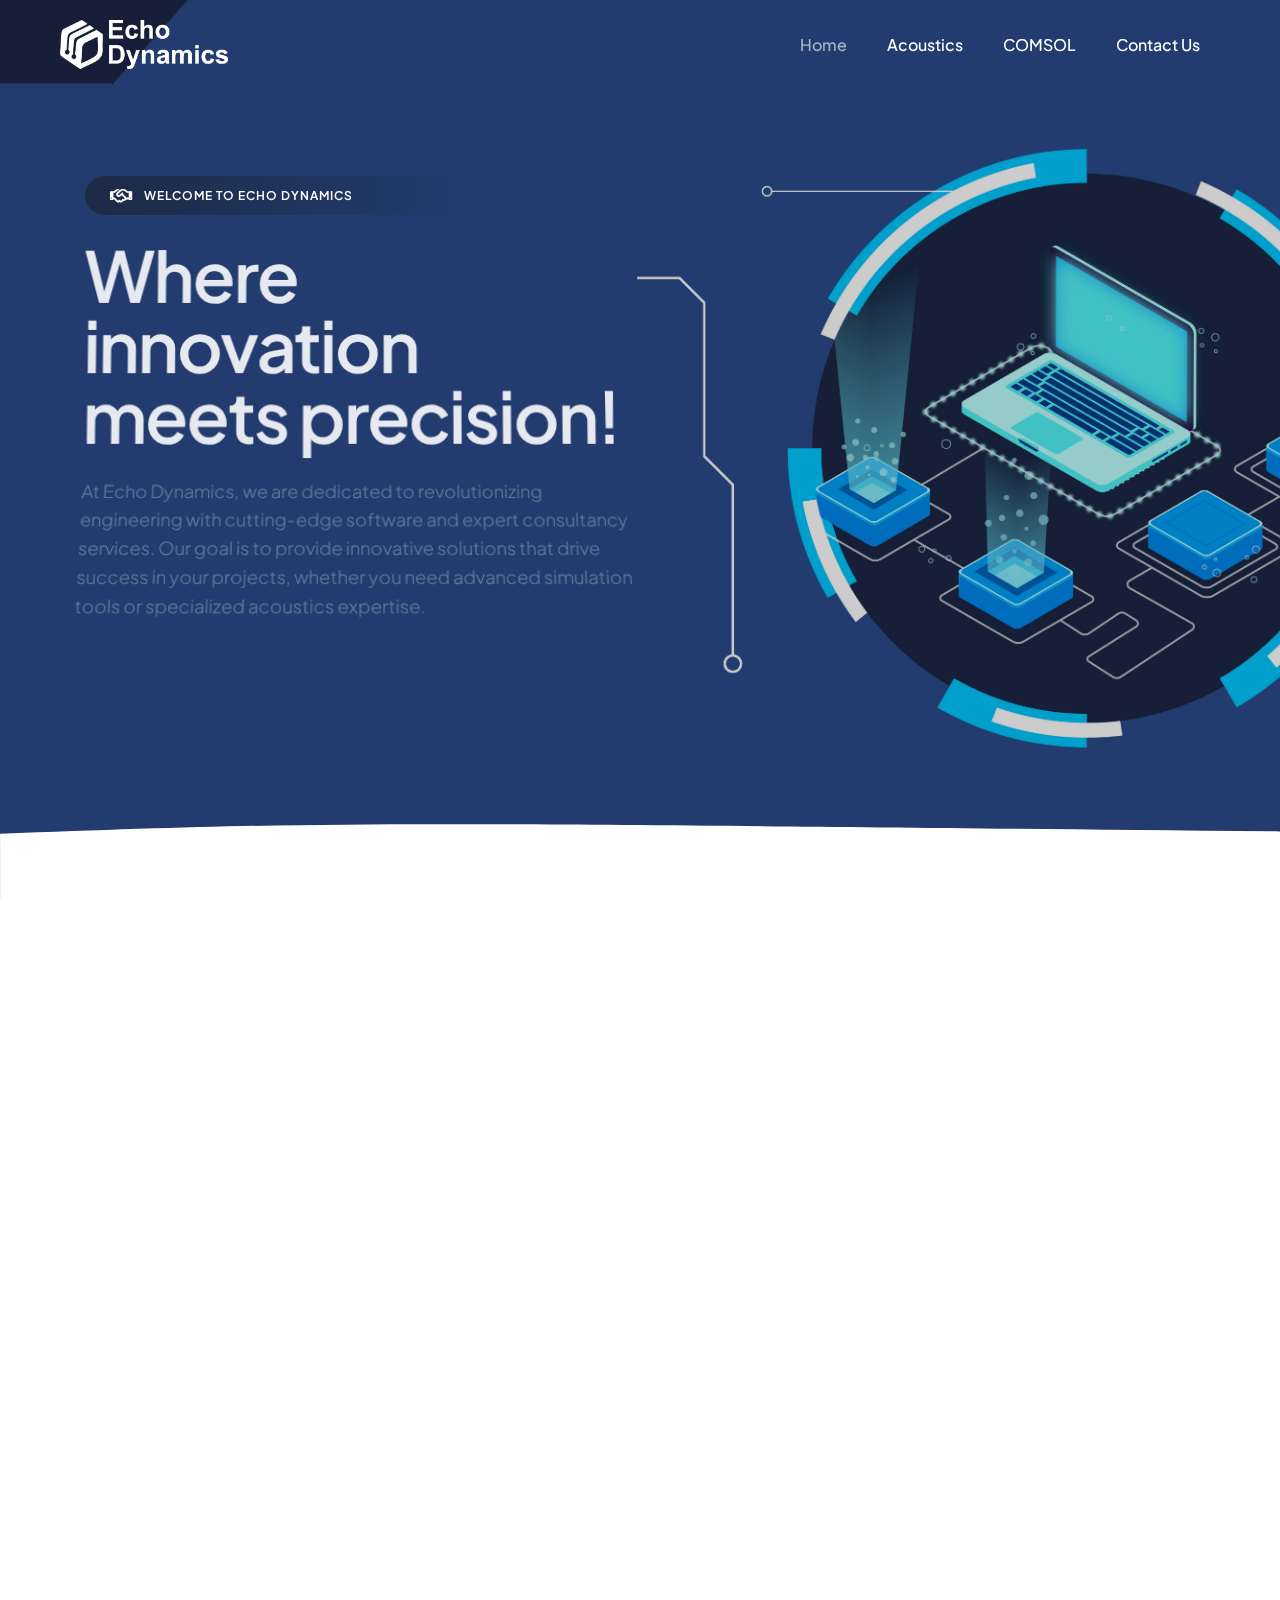
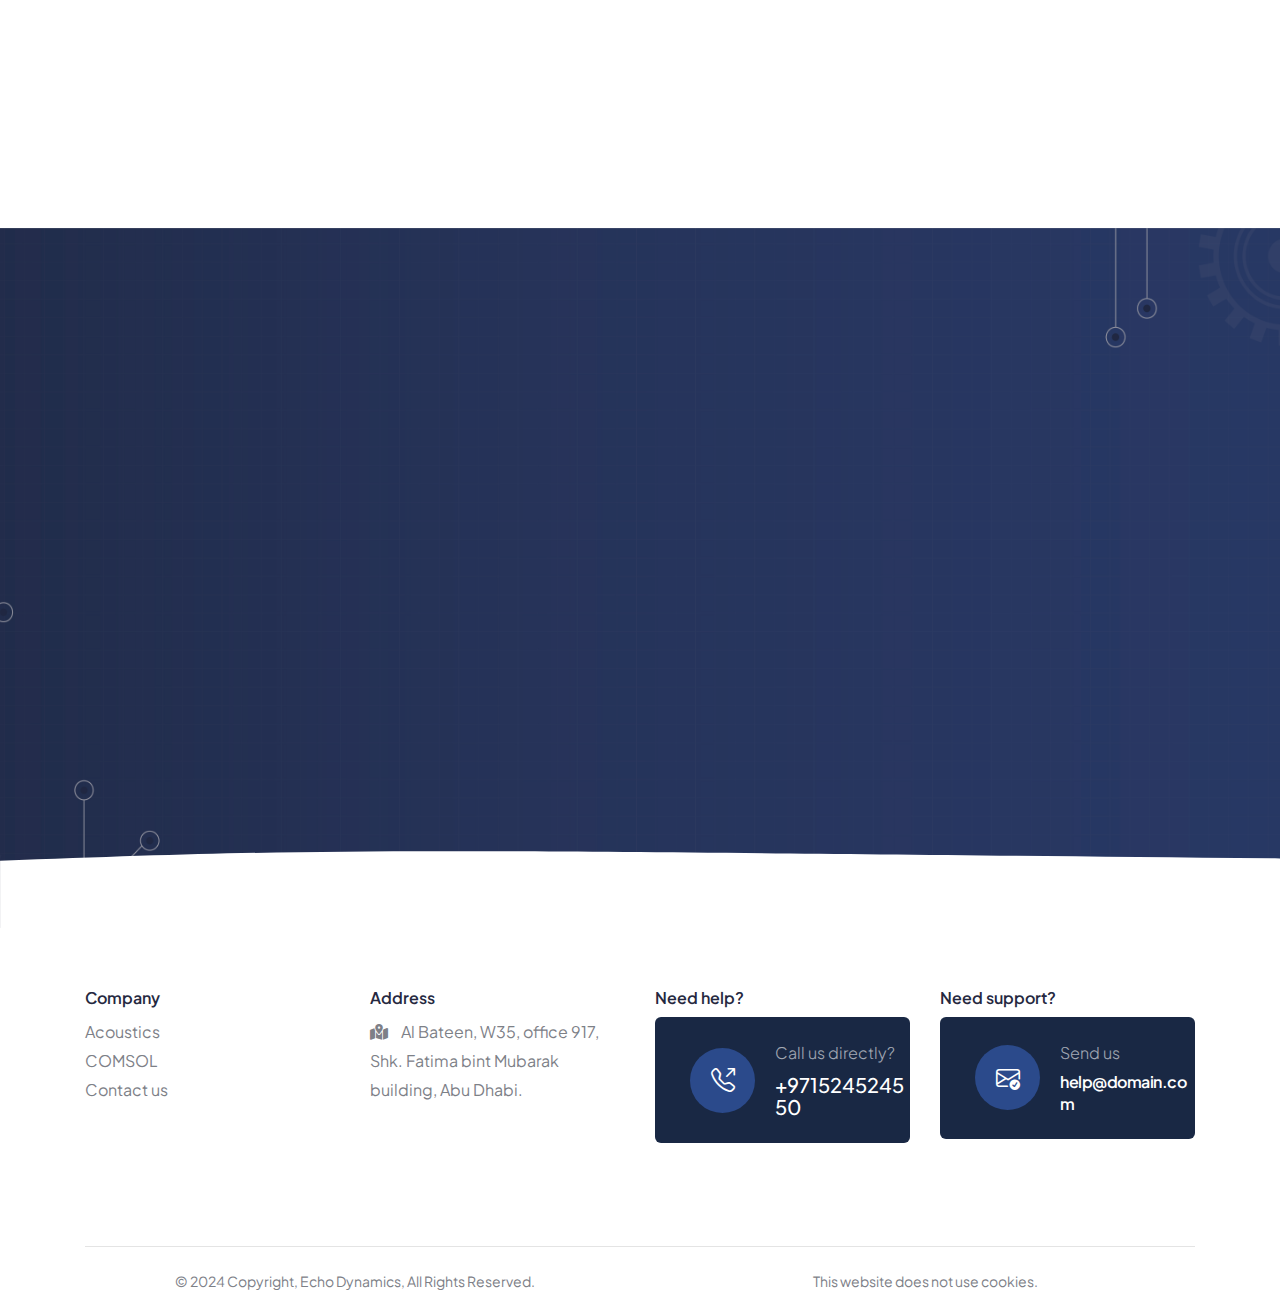
==== index.html @ ce7b69b8 "upda" ====
﻿<!doctype html>
<html class="no-js" lang="en">
    <head>
        <title>Echo Dynamics</title>
        <meta charset="utf-8">
        <meta http-equiv="X-UA-Compatible" content="IE=edge" />
        <meta name="viewport" content="width=device-width,initial-scale=1.0" />
        <meta name="description" content="Echo Dynamics , Sidlab , SoundPlan , engineering , COMSOL ,  ">
        <!-- favicon icon -->
        <link rel="shortcut icon" href="images/logos/EchoDynamicsIco.png">
        <link rel="apple-touch-icon" href="images/apple-touch-icon-57x57.png">
        <link rel="apple-touch-icon" sizes="72x72" href="images/apple-touch-icon-72x72.png">
        <link rel="apple-touch-icon" sizes="114x114" href="images/apple-touch-icon-114x114.png">
        <!-- google fonts preconnect -->
        <link rel="preconnect" href="https://fonts.googleapis.com" crossorigin>
        <link rel="preconnect" href="https://fonts.gstatic.com" crossorigin>
        <!-- style sheets and font icons -->
        <link rel="stylesheet" href="css/vendors.min.css"/>
        <link rel="stylesheet" href="css/icon.min.css"/>
        <link rel="stylesheet" href="css/style.css"/>
        <link rel="stylesheet" href="css/responsive.css"/>
        <link rel="stylesheet" href="demos/it-business/it-business.css" />
        <style>
            .feature-box-content a:hover {
                color: #2946f3 !important;
            }
        </style>
    </head>
    <body data-mobile-nav-style="full-screen-menu" data-mobile-nav-bg-color="#252840">  
        <!-- start header -->
        <header> 
            <!-- start navigation -->
            <nav class="navbar navbar-expand-lg header-transparent bg-transparent header-reverse glass-effect" data-header-hover="light">
                <div class="container-fluid">
                    <div class="col-auto col-xxl-3 col-lg-2 me-lg-0 me-auto">
                        <a class="navbar-brand" href="index.html">
                            <img src="images/logos/EchoDynamicsLight.png" data-at2x="images/logos/EchoDynamicsLight.png" alt="" class="default-logo">
                            <img src="images/logos/EchoDynamicsLogo.png" data-at2x="images/logos/EchoDynamicsLogo.png" alt="" class="alt-logo">
                            <img src="images/logos/EchoDynamicsLogo.png" data-at2x="images/logos/EchoDynamicsLogo.png" alt="" class="mobile-logo"> 
                        </a>
                    </div>
                    <div class="col-auto col-xxl-6 col-lg-8 menu-order position-static">
                        <button class="navbar-toggler float-start" type="button" data-bs-toggle="collapse" data-bs-target="#navbarNav" aria-controls="navbarNav" aria-label="Toggle navigation">
                            <span class="navbar-toggler-line"></span>
                            <span class="navbar-toggler-line"></span>
                            <span class="navbar-toggler-line"></span>
                            <span class="navbar-toggler-line"></span>
                        </button>
                        <div class="collapse navbar-collapse justify-content-end" id="navbarNav"> 
                            <ul class="navbar-nav"> 
                                <li class="nav-item"><a href="index.html" class="nav-link">Home</a></li>
                                <!-- <li class="nav-item"><a href="demo-it-business-about.html" class="nav-link">About</a></li>  -->
                                <li class="nav-item"><a href="acoustics.html" class="nav-link">Acoustics</a></li>
                                <li class="nav-item"><a href="comsol.html" class="nav-link">COMSOL</a></li>
                                <li class="nav-item"><a href="#footer" class="nav-link">Contact Us</a></li>
                            </ul>
                        </div>
                    </div>
                    <!-- <div class="col-auto col-xxl-3 col-lg-2 text-end d-none d-sm-flex">
                        <div class="header-icon">
                            <div class="header-button"><a href="demo-it-business-contact.html" class="btn btn-large btn-transparent-white-light btn-rounded text-transform-none border-1">Start a project<i class="fa-solid fa-arrow-right"></i></a></div>
                        </div>  
                    </div> -->
                </div>
            </nav>
            <!-- end navigation -->
        </header>
        <!-- end header -->  
        <!-- start hero section -->
        <section class="cover-background full-screen ipad-top-space-margin py-0 md-h-750px sm-h-650px" style="background-image:url('images/home/header_banner.jpg');">
            <div class="opacity-very-light bg-black"></div>
            <div class="shape-image-animation bottom-0 p-0 w-100 d-none d-md-block"> 
                <svg xmlns="http://www.w3.org/2000/svg" widht="3000" height="400" viewBox="0 180 2500 200" fill="#ffffff"> 
                <path class="st1" d="M 0 250 C 1200 400 1200 50 3000 250 L 3000 550 L 0 550 L 0 250">
                <animate
                    attributeName="d"
                    dur="5s"
                    values="M 0 250 C 1200 400 1200 50 3000 250 L 3000 550 L 0 550 L 0 250;
                            M 0 250 C 400 50 400 400 3000 250 L 3000 550 L 0 550 L 0 250;
                            M 0 250 C 1200 400 1200 50 3000 250 L 3000 550 L 0 550 L 0 250"
                    repeatCount="indefinite"
                    />
                </path>
                </svg>
            </div> 
            <div class="container h-100"> 
                <div class="row align-items-center h-100">
                    <div class="col-xl-6 col-lg-8 col-md-10 position-relative z-index-1" data-anime='{ "el": "childs", "translateY": [0, 0], "perspective": [1200,1200], "scale": [1.05, 1], "rotateX": [30, 0], "opacity": [0,1], "duration": 800, "delay": 200, "staggervalue": 300, "easing": "easeOutQuad" }'>   
                        <span class="ps-25px pe-25px pt-5px pb-5px mb-25px text-uppercase text-white fs-12 ls-1px fw-600 border-radius-100px bg-gradient-dark-gray-transparent d-flex w-70 sm-w-100 d-flex align-items-center">
                            <i class="fa-regular fa-handshake me-10px  text-white icon-small"></i>
                            Welcome to Echo Dynamics
                        </span>
                        <h1 class="text-white fw-600 ls-minus-2px mb-25px">Where innovation meets precision!</h1> 
                        <div>
                            <p class="fw-300 fs-18 w-100 sm-w-95 text-white opacity-6">
                                At Echo Dynamics, we are dedicated to revolutionizing engineering with cutting-edge software and expert consultancy services. Our goal is to provide innovative solutions that drive success in your projects, whether you need advanced simulation tools or specialized acoustics expertise.
                            </p>
                        </div>
                        <a href="#footer" target="blank" class="btn btn-extra-large btn-switch-text btn-gradient-primary btn-rounded me-10px ls-0px mt-15px">
                            <span>
                                <span class="btn-double-text" data-text="Contact us">Contact Us</span>
                                <span><i class="fa-regular fa-envelope"></i></span>
                            </span>
                        </a>
                    </div>  
                </div> 
            </div>
        </section>
        <!-- end hero section -->
        <!-- start section -->
        <section class="pt-3 sm-pt-50px">
            <div class="container">
                <div class="row row-cols-1 row-cols-lg-2 row-cols-md-2 justify-content-center mb-7" data-anime='{ "el": "childs", "translateY": [30, 0], "opacity": [0,1], "duration": 600, "delay":0, "staggervalue": 300, "easing": "easeOutQuad" }'>
                    <!-- start features box item -->
                    <div class="col icon-with-text-style-01 mb-2 md-mb-30px">
                        <div class="feature-box feature-box-left-icon last-paragraph-no-margin">
                            <div class="feature-box-icon me-20px">
                                <img src="images/icons/idea.gif" alt="" width="80px"/>
                            </div>
                            <div class="feature-box-content d-flex align-items-center">
                                <div>
                                    <span class="d-inline-block fs-18 text-dark-gray fw-700 mb-5px">Innovative Software Solutions</span>
                                    <p class="w-100 xl-w-90 lg-w-100">Utilize advanced tools like COMSOL Multiphysics for superior simulation and analysis.</p>
                                </div>
                            </div>
                        </div>
                    </div>
                    <!-- end features box item -->
                    <!-- start features box item -->
                    <div class="col icon-with-text-style-01 mb-2 md-mb-30px">
                        <div class="feature-box feature-box-left-icon last-paragraph-no-margin">
                            <div class="feature-box-icon me-20px">
                                <img src="images/icons/resource.gif" alt="" width="80px" />
                            </div>
                            <div class="feature-box-content d-flex align-items-center">
                                <div>
                                    <span class="d-inline-block fs-18 text-dark-gray fw-700 mb-5px">Exclusive Distribution</span>
                                    <p class="w-100 xl-w-90 lg-w-100">Access COMSOL Multiphysics through our exclusive distribution rights in the Arab Countries.</p>
                                </div>
                            </div>
                        </div>
                    </div>
                    <!-- end features box item -->
                    <!-- start features box item -->
                    <div class="col icon-with-text-style-01 mb-2 md-mb-30px">
                        <div class="feature-box feature-box-left-icon last-paragraph-no-margin">
                            <div class="feature-box-icon me-20px">
                                <img src="images/icons/management-consulting.gif" alt="" width="80px"/>
                            </div>
                            <div class="feature-box-content d-flex align-items-center">
                                <div>
                                    <span class="d-inline-block fs-18 text-dark-gray fw-700 mb-5px">Expert Consultancy</span>
                                    <p class="w-80 xl-w-90 lg-w-100">Benefit from our deep knowledge and experience in acoustics engineering.</p>
                                </div>
                            </div>
                        </div>
                    </div>
                    <!-- end features box item --> 
                     <!-- start features box item -->
                    <div class="col icon-with-text-style-01 mb-2 md-mb-30px">
                        <div class="feature-box feature-box-left-icon last-paragraph-no-margin">
                            <div class="feature-box-icon me-20px">
                                <img src="images/icons/review.gif" alt="" width="80px"/>
                            </div>
                            <div class="feature-box-content d-flex align-items-center">
                                <div>
                                    <span class="d-inline-block fs-18 text-dark-gray fw-700 mb-5px">Proven Experience</span>
                                    <p class="w-80 xl-w-90 lg-w-100">Trust in our strong track record and successful project portfolio.</p>
                                </div>
                            </div>
                        </div>
                    </div>
                    <!-- end features box item --> 
                </div>
                <section class="pt-0 sm-pt-50px">
                    <div class="container">
                        <div class="row align-items-center justify-content-center" data-anime='{ " perspective": 1200 }'>
                            <div class="col-lg-6 md-mb-50px" data-anime='{ "translateY": [0, 0], "zoom": [1.1, 1], "rotateX": [50, 0], "opacity": [0,1], "duration": 800, "delay": 200, "staggervalue": 300, "easing": "easeOutQuad" }'>
                                <figure class="position-relative m-0" data-anime='{ "translateY": [0, 0], "perspective": [1200,1200], "scale": [1.1, 1], "rotateX": [50, 0], "opacity": [0,0.7], "duration": 800, "delay": 200, "staggervalue": 300, "easing": "easeOutQuad" }' data-shadow-animation="true" data-bottom-top="transform: translateY(50px)" data-top-bottom="transform: translateY(-50px)">
                                    <img src="images/logos/comsol_logo.png" alt="" class="w-100 border-radius-5px" data-anime='{ "translateY": [0, 0], "opacity": [0,1], "duration": 800, "delay": 0, "staggervalue": 150, "easing": "easeOutQuad" }'>
                                </figure>
                            </div>
                            <div class="col-xl-5 offset-xl-1 col-lg-6 text-center text-md-start" data-anime='{ "el": "childs", "translateY": [30, 0], "opacity": [0,1], "duration": 600, "delay": 0, "staggervalue": 300, "easing": "easeOutQuad" }'>
                                    <span class="ps-25px pe-25px mb-20px text-uppercase text-primary-color fs-12 lh-40 fw-700 border-radius-100px bg-gradient-very-light-gray-transparent d-inline-flex"><i class="bi bi-award fs-16 me-5px"></i>Creative approach</span>
                                    <h3 class="text-dark-gray fs-50 fw-700 ls-minus-2px">Our Software Solutions</h3>
                                    <p class="mb-10px sm-mb-25px">We proudly represent COMSOL Multiphysics as the sole distributor for the Arab Countries. COMSOL Multiphysics is a leading simulation software that provides a powerful platform for modeling and analyzing complex systems across multiple physics domains. This versatile tool enables you to tackle intricate engineering challenges with precision and accuracy</p>
                            </div>
                        </div>
                    </div>
                </section>
            </div>
        </section>
        <!-- end section --> 
        <!-- start section -->
        <section class="cover-background one-third-screen sm-h-100 pb-0 position-relative" style="background-image:url('images/home/footer_banner.jpg');">
            <div class="opacity-extra-medium bg-dark-gray"></div> 
            <div class="container h-100"> 
                <div class="row align-items-center justify-content-center h-100">
                    <div class="col-xl-8 col-lg-10 mb-9 md-mb-15 position-relative z-index-1 text-center d-flex flex-wrap align-items-center justify-content-center" data-anime='{ "el": "childs", "translateY": [50, 0], "opacity": [0,1], "duration": 600, "delay": 0, "staggervalue": 300, "easing": "easeOutQuad" }'>   
                        <span class="ps-25px pe-25px pt-5px pb-5px mb-25px text-uppercase text-white fs-12 ls-1px fw-600 border-radius-100px bg-gradient-dark-gray-transparent d-inline-flex align-items-center text-start sm-lh-20"><i class="bi bi-megaphone text-white d-inline-block align-middle icon-small me-10px"></i> Let's make something great work together.</span>
                        <h1 class="text-white fw-600 ls-minus-2px mb-50px">Expert Acoustics Engineering Consultancy</h1> 
                        <!-- <a href="#" > -->
                            <!-- <span class="btn btn-extra-large btn-switch-text btn-gradient-purple-pink btn-rounded me-10px pt-2"> -->
                                <p class="fw-300 fs-18 w-100 sm-w-95 text-white opacity-6">Beyond software, Echo Dynamics excels in providing top-tier acoustics engineering consultancy services. With a wealth of experience and a proven track record, our team of experts is dedicated to delivering innovative and practical solutions for all your acoustic needs. From noise control and environmental acoustics to specialized sound analysis, we leverage our extensive expertise to support your projects from concept to completion</p>
                            <!-- </span> -->
                        <!-- </a>  -->
                    </div>  
                </div> 
            </div>
            <div class="shape-image-animation p-0 w-100 bottom-minus-40px xl-bottom-0px d-none d-md-block"> 
                <svg xmlns="http://www.w3.org/2000/svg" widht="3000" height="400" viewBox="0 180 2500 200" fill="#ffffff"> 
                <path class="st1" d="M 0 250 C 1200 400 1200 50 3000 250 L 3000 550 L 0 550 L 0 250">
                <animate
                    attributeName="d"
                    dur="5s"
                    values="M 0 250 C 1200 400 1200 50 3000 250 L 3000 550 L 0 550 L 0 250;
                            M 0 250 C 400 50 400 400 3000 250 L 3000 550 L 0 550 L 0 250;
                            M 0 250 C 1200 400 1200 50 3000 250 L 3000 550 L 0 550 L 0 250"
                    repeatCount="indefinite"
                    />
                </path>
                </svg>
            </div>
        </section>
        <!-- end section -->
        <!-- start cookies popup -->
        <!-- <div id="cookies-popup" class="mfp-hide subscribe-popup">
            <div class="container">
                <div class="row justify-content-center">
                    <div class="col-xxl-6 col-xl-5 col-lg-6 col-md-8 p-60px pt-40px pb-40px xs-p-30px xs-pt-30px xs-pb-30px position-relative box-shadow-quadruple-large bg-white border-radius-10px">
                        <div class="row">
                            <div class="col-12 newsletter-popup position-relative">
                                <h6 class="d-inline-block fw-500 text-dark-gray ls-minus-1px mb-20px">This website uses cookies to ensure you get the best experience on our website. </h6>
                                
                                <button  id="acceptCookies" class="btn btn-extra-large btn-gradient-primary btn-rounded btn-box-shadow d-block mt-20px  mx-auto">Accept All </button>
                                <button title="Close (Esc)" type="button" id="closeCookies-popup" class="mfp-close mfp-close-btn text-dark-gray mx-auto mt-10px">Reject All</button>
                            </div>
                        </div>
                    </div>
                </div>
            </div>
        </div> -->
        <!-- end cookies popup -->
        <!-- start footer -->
        <footer class="p-0 footer-light position-relative" id="footer"> 
            <div class="container position-relative"> 
                <div class="row justify-content-center pt-5 sm-pt-40px">
                    <!-- start footer column -->
                    <!-- <div class="col-6 col-xl-3 col-lg-12 col-sm-6 last-paragraph-no-margin text-xl-start text-lg-center order-sm-1 lg-mb-50px sm-mb-30px">
                        <a href="index.html" class="footer-logo mb-15px d-inline-block"> 
                            <img src="images/demo-it-business-logo-black.png" data-at2x="images/demo-it-business-logo-black@2x.png" alt="">
                        </a>
                        <p class="lh-28 w-90 xl-w-100 mx-lg-auto mx-xl-0">Gearing your company through an innovative strategy.</p>
                        <div class="elements-social social-icon-style-02 mt-15px">
                            <ul class="medium-icon dark">
                                <li class="my-0"><a class="facebook" href="https://www.facebook.com/" target="_blank"><i class="fa-brands fa-facebook-f"></i></a></li>
                                <li class="my-0"><a class="twitter" href="http://www.twitter.com" target="_blank"><i class="fa-brands fa-twitter"></i></a></li> 
                                <li class="my-0"><a class="instagram" href="http://www.instagram.com" target="_blank"><i class="fa-brands fa-instagram"></i></a></li> 
                            </ul>
                        </div>
                    </div> -->
                    <!-- end footer column -->
                    <!-- start footer column -->
                    <div class="col-12 col-xl-3 col-lg-3 col-md-6 col-sm-12 md-mb-30px order-sm-3 order-lg-2">
                        <span class="fw-600 d-block text-dark-gray mb-5px">Company</span>
                        <ul>
                            <!-- <li><a href="demo-it-business-about.html">About</a></li> -->
                            <li><a href="demo-it-business-case-studies.html">Acoustics</a></li>
                            <li><a href="demo-it-business-case-studies.html">COMSOL</a></li>
                            <li><a href="#footer">Contact us</a></li>
                        </ul>
                    </div>
                    <!-- end footer column -->
                    <!-- start footer column -->
                    <div class="col-12 col-xl-3 col-lg-3 col-md-6 col-sm-12 md-mb-30px order-sm-4 order-lg-3">
                        <span class="fw-600 d-block text-dark-gray mb-5px">Address</span>
                        <ul>
                            <li>
                                <i class="fa-solid fa-map-location-dot"></i>
                                <span class="pl-1" style="padding-left: 10px;">
                                    Al Bateen, W35, office 917, Shk. Fatima bint Mubarak building, Abu Dhabi.
                                </span>
                            </li>
                            
                        </ul>
                    </div>
                    <!-- end footer column -->
                    <!-- start footer column -->
                    <div class="col-12 col-xl-3 col-lg-3 col-md-6 col-sm-12 md-mb-30px order-sm-5 order-lg-4">
                        <span class="fw-600 d-block text-dark-gray mb-5px">Need help?</span>
                        <div class="bg-secondary-color border-radius-6px ps-35px pb-25px pt-25px mb-25px">
                            <div class="feature-box feature-box-left-icon-middle">
                                <div class="feature-box-icon feature-box-icon-rounded w-65px h-65px lg-w-50px lg-h-50px me-20px lg-me-15px rounded-circle bg-primary-color rounded-box">
                                    <i class="bi bi-telephone-outbound icon-extra-medium text-white"></i>
                                </div>
                                <div class="feature-box-content last-paragraph-no-margin">
                                    <span class="lh-22 mb-10px d-block text-white opacity-6 fw-300">Call us directly?</span>
                                    <span class="text-white fs-20 fw-500 lh-22 d-block"><a href="tel:+971524524550">+971524524550</a></span>
                                </div>
                            </div>
                        </div>
                    </div>
                    <!-- end footer column -->
                    <div class="col-12 col-xl-3 col-lg-3 col-md-6 col-sm-12 md-mb-30px order-sm-5 order-lg-4">
                        <span class="fw-600 d-block text-dark-gray mb-5px">Need support?</span>
                        <div class="bg-secondary-color border-radius-6px ps-35px pb-25px pt-25px mb-25px">
                            <div class="feature-box feature-box-left-icon-middle">
                                <div class="feature-box-icon feature-box-icon-rounded w-65px h-65px lg-w-50px lg-h-50px me-20px lg-me-15px rounded-circle bg-primary-color rounded-box">
                                    <i class="bi bi-envelope-check icon-extra-medium text-white"></i>
                                </div>
                                <div class="feature-box-content last-paragraph-no-margin">
                                    <span class="lh-22 mb-5px d-block text-white opacity-6 fw-300">Send us</span>
                                    <span class="text-white fs-20 fw-500 lh-22 d-block">
                                        <a href="mailto:help@domain.com" class="text-white h6 fw-600">help@domain.com</a>
                                    </span>
                                </div>
                            </div>
                        </div>
                    </div>
                </div>
                <div class="row justify-content-center align-items-center pt-7">
                    <!-- start divider -->
                    <div class="col-12">
                        <div class="divider-style-03 divider-style-03-01 border-color-extra-medium-gray"></div>
                    </div>
                    <!-- end divider -->
                    <!-- start copyright -->
                    <div class="col-md-6 pt-20px pb-20px md-pt-0 order-2 order-lg-1 text-center text-lg-start last-paragraph-no-margin fs-14">
                        <p class="text-center">
                            &copy; 2024 Copyright, Echo Dynamics, All Rights Reserved.
                        </p>
                    </div>
                    <div class="col-md-6 pt-20px pb-20px md-pt-0 order-2 order-lg-1 text-center text-lg-start last-paragraph-no-margin fs-14">
                        <p class="text-center">
                            This website does not use cookies.
                        </p>
                    </div>
                    <!-- end copyright -->
                </div>
            </div> 
        </footer>
        <!-- end footer -->
        <!-- start scroll progress -->
        <!-- <div class="scroll-progress d-none d-xxl-block">
            <a href="#" class="scroll-top" aria-label="scroll">
                <span class="scroll-text">Scroll</span><span class="scroll-line"><span class="scroll-point"></span></span>
            </a>
        </div> -->
        <!-- end scroll progress -->
        <!-- javascript libraries -->
        <script type="text/javascript" src="js/jquery.js"></script>
        <script type="text/javascript" src="js/vendors.min.js"></script>
        <script type="text/javascript" src="js/main.js"></script>
        <!-- <script>
            document.addEventListener("DOMContentLoaded", function() {

                    // Show cookie consent if not already accepted
                    if (!getCookie("acceptCookies")) {
                        document.getElementById("cookies-popup").style.display = "block";
                        $.magnificPopup.open({
                            showCloseBtn: false,
                            items: {
                                src: '#cookies-popup'
                            },
                            type: 'inline',
                            mainClass: 'my-mfp-zoom-in',
                        });
                    }

                    // When user clicks on "Got it!" button
                    document.getElementById("acceptCookies").onclick = function() {
                        setCookie("acceptCookies", true, 365);
                        $.magnificPopup.close(); 
                    };

                    // When user clicks on the close button
                    document.getElementById("closeCookies-popup").onclick = function() {
                        $.magnificPopup.close(); 
                    };

                    // Function to set a cookie
                    function setCookie(name, value, days) {
                        var expires = "";
                        if (days) {
                            var date = new Date();
                            date.setTime(date.getTime() + (days * 24 * 60 * 60 * 1000));
                            expires = "; expire_date=" + date.toUTCString();
                        }
                        document.cookie = name + "=" + (value || "") + expires;
                    }

                    // Function to get a cookie
                    function getCookie(name) {
                        var nameEQ = name + "=";
                        var ca = document.cookie.split(';');
                        for (var i = 0; i < ca.length; i++) {
                            var c = ca[i];
                            while (c.charAt(0) == ' ') c = c.substring(1, c.length);
                            if (c.indexOf(nameEQ) == 0) return c.substring(nameEQ.length, c.length);
                        }
                        return null;
                    }
            });
        </script> -->
    </body>
</html>
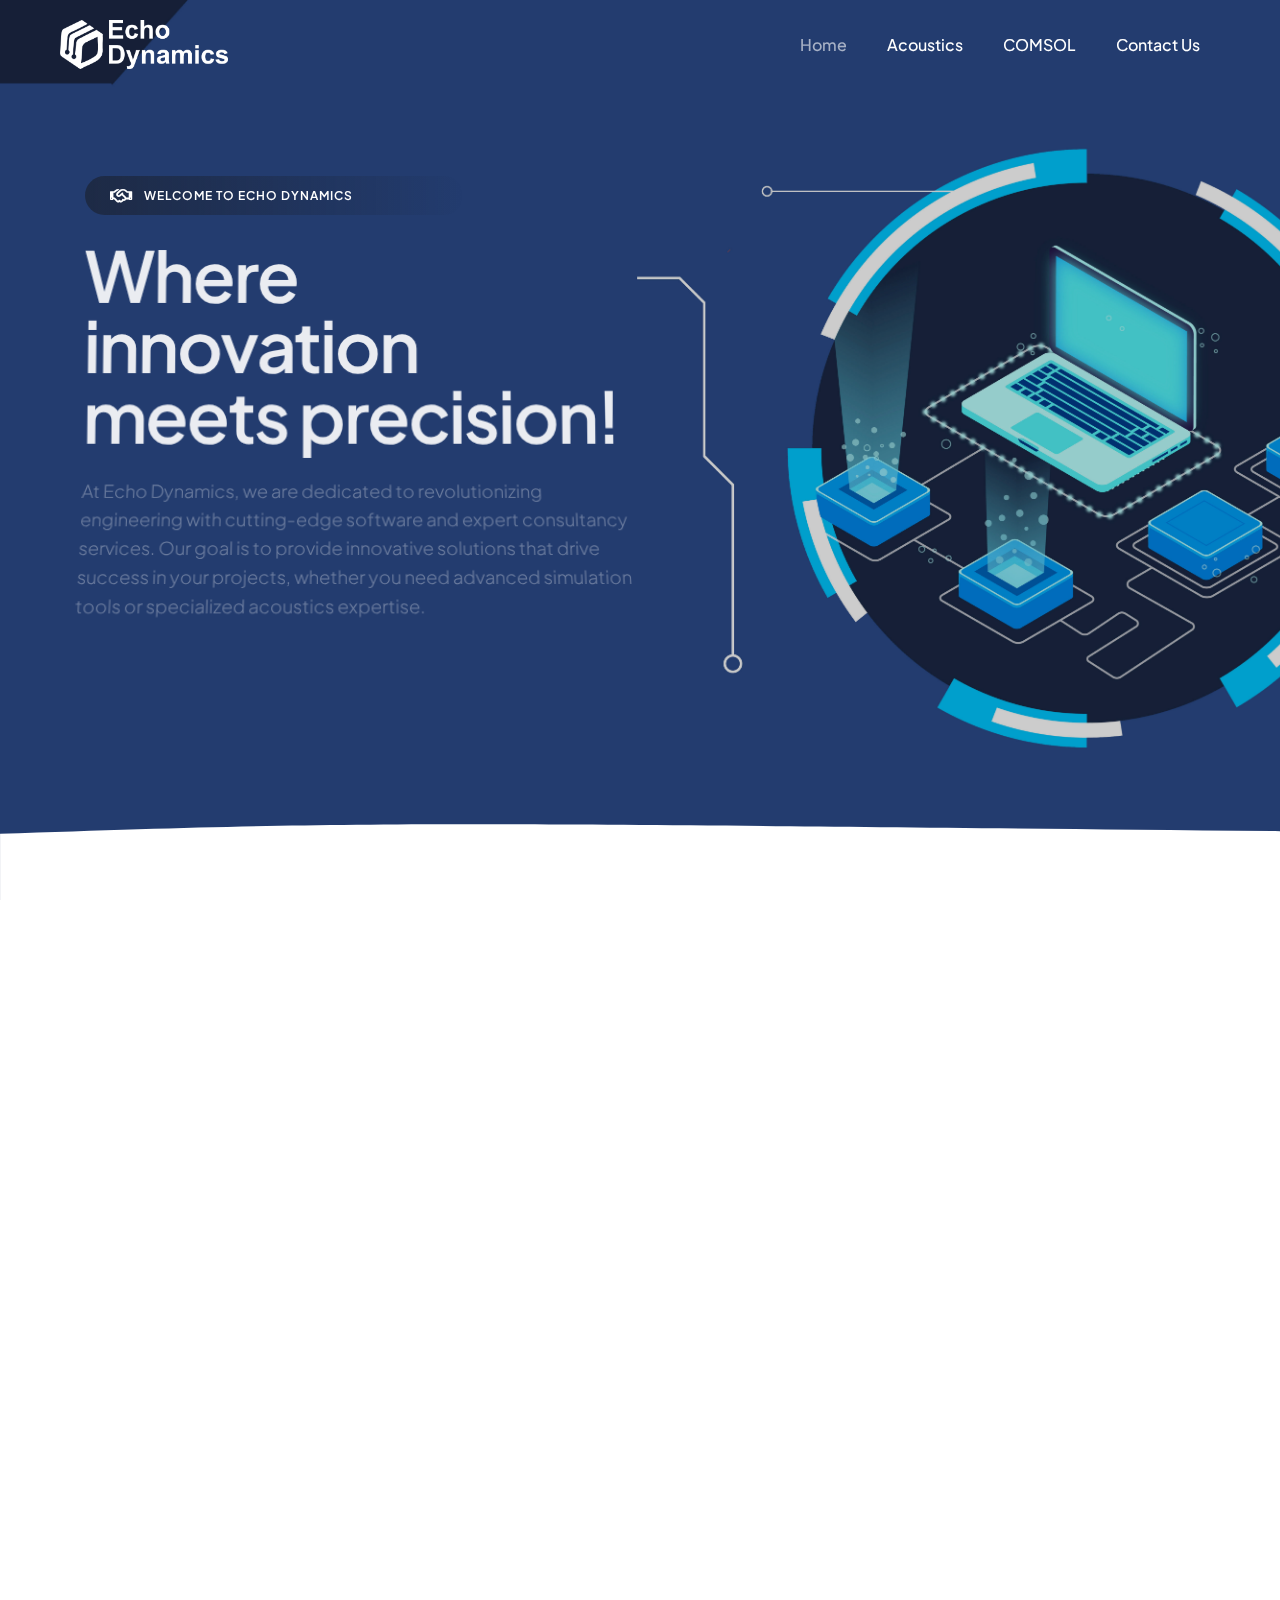
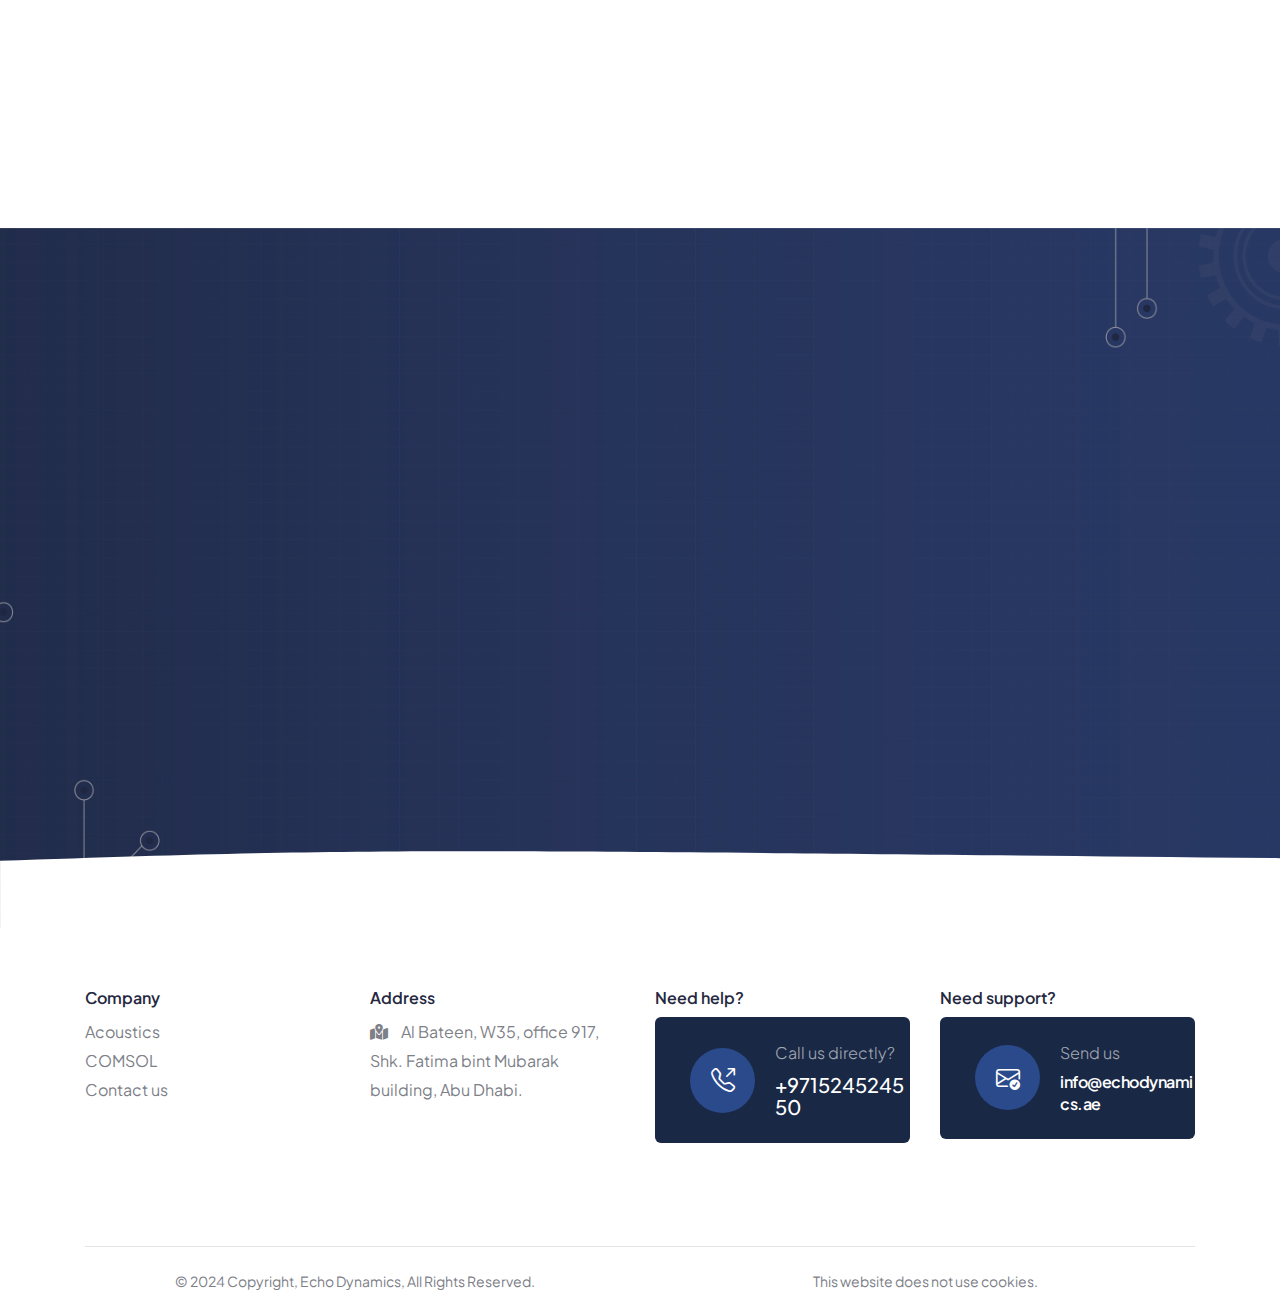
==== commit 613f4a04: "update" ====
--- a/index.html
+++ b/index.html
@@ -311,7 +311,7 @@
                                 <div class="feature-box-content last-paragraph-no-margin">
                                     <span class="lh-22 mb-5px d-block text-white opacity-6 fw-300">Send us</span>
                                     <span class="text-white fs-20 fw-500 lh-22 d-block">
-                                        <a href="mailto:help@domain.com" class="text-white h6 fw-600">help@domain.com</a>
+                                        <a href="mailto:info@echodynamics.ae" class="text-white h6 fw-600">info@echodynamics.ae</a>
                                     </span>
                                 </div>
                             </div>
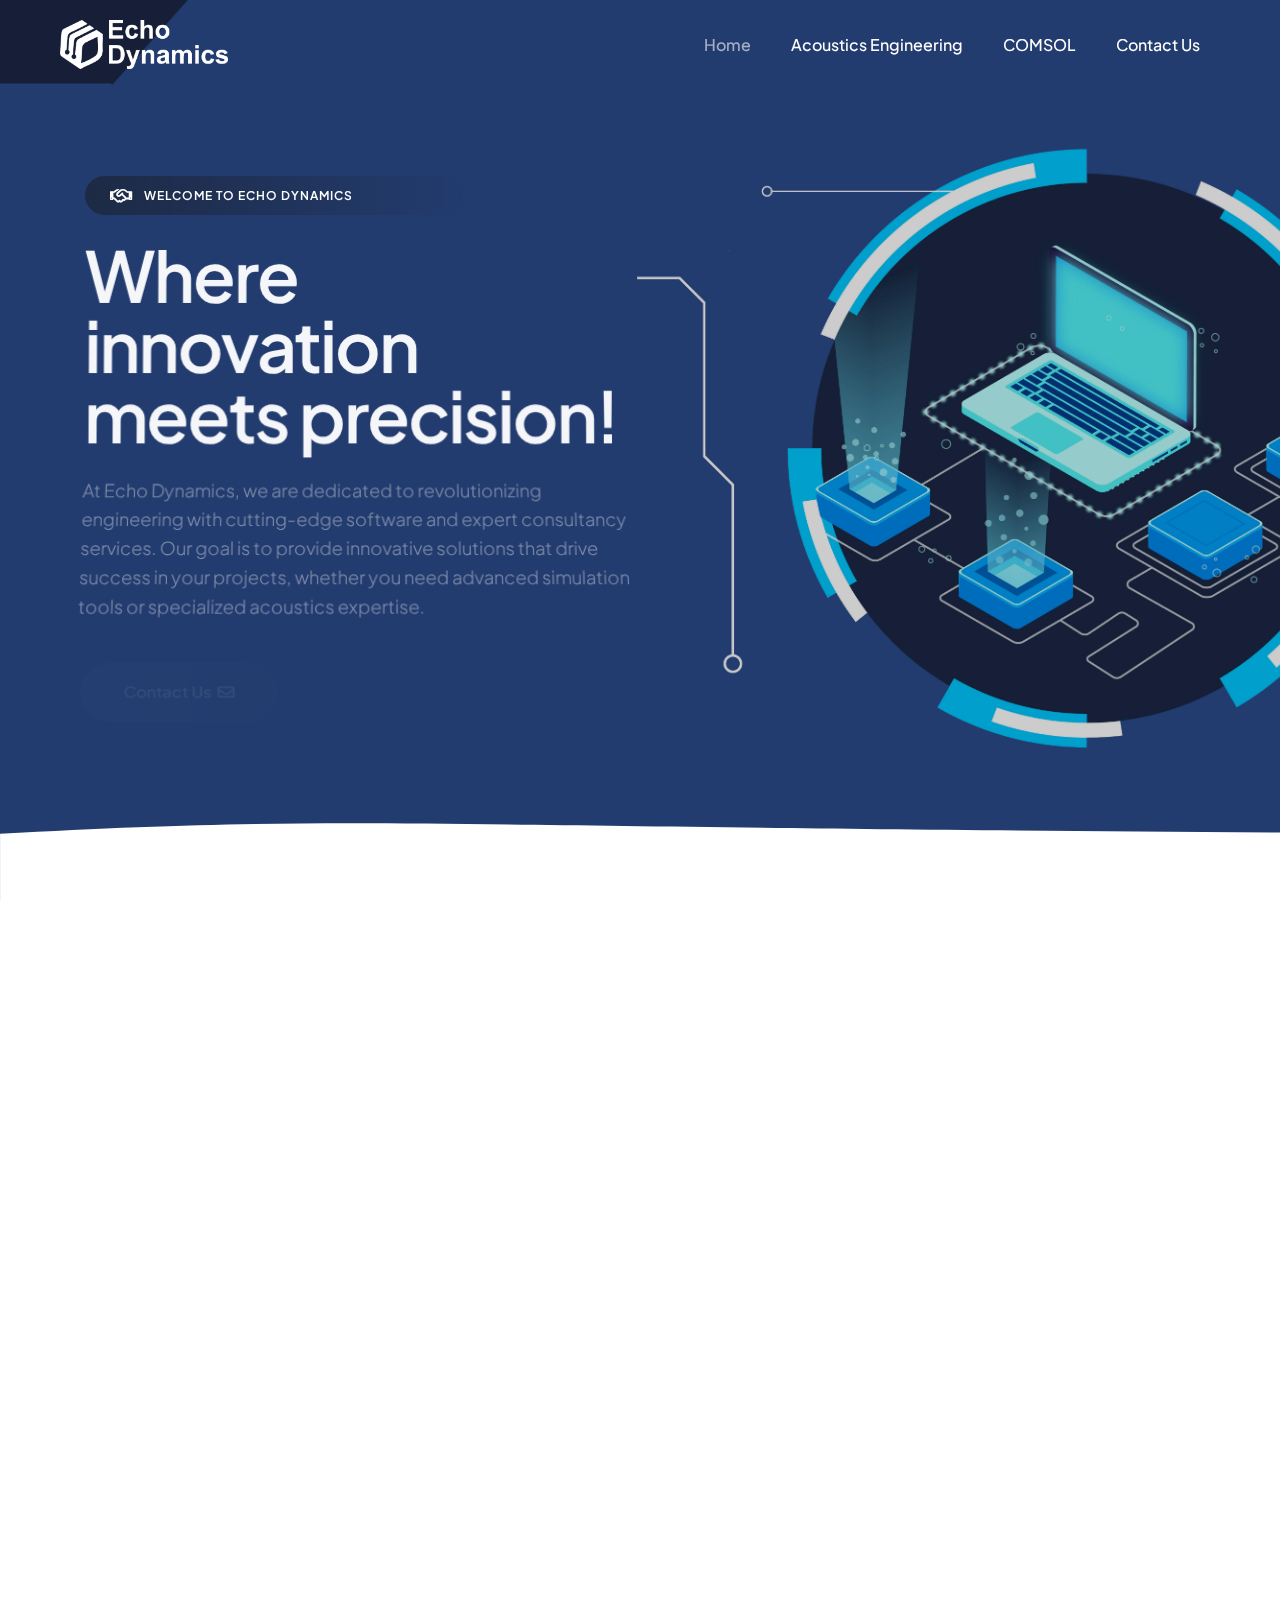
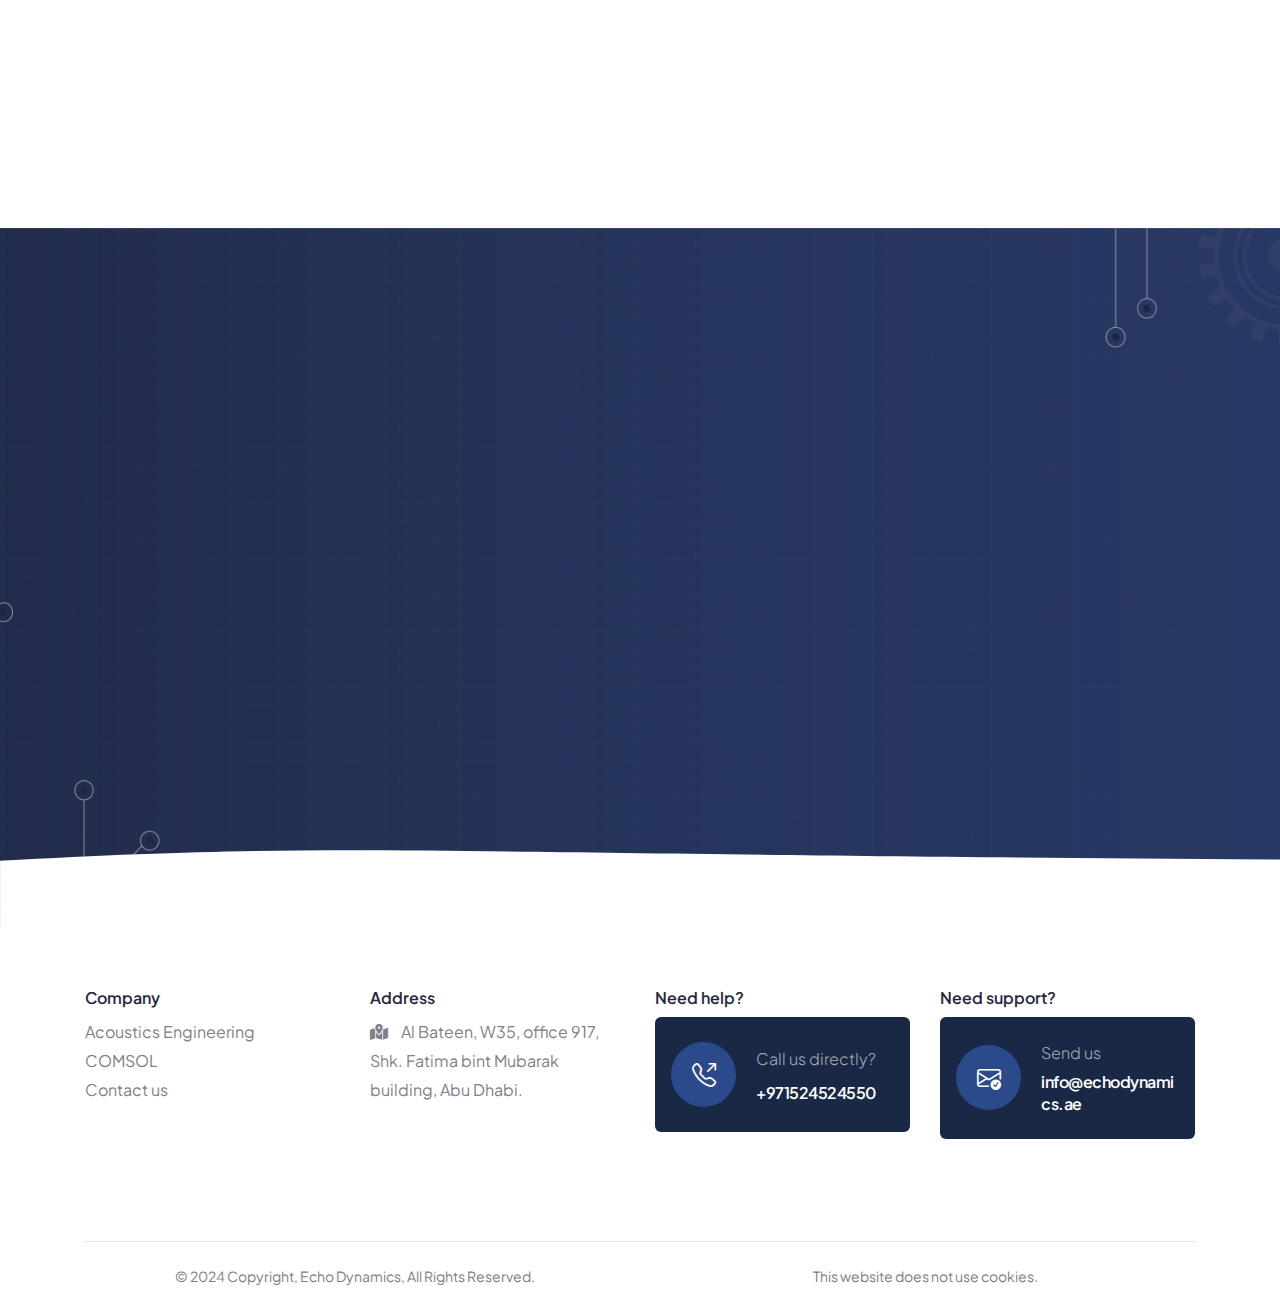
==== commit f431144e: "update" ====
--- a/index.html
+++ b/index.html
@@ -50,7 +50,7 @@
                             <ul class="navbar-nav"> 
                                 <li class="nav-item"><a href="index.html" class="nav-link">Home</a></li>
                                 <!-- <li class="nav-item"><a href="demo-it-business-about.html" class="nav-link">About</a></li>  -->
-                                <li class="nav-item"><a href="acoustics.html" class="nav-link">Acoustics</a></li>
+                                <li class="nav-item"><a href="acoustics.html" class="nav-link">Acoustics Engineering</a></li>
                                 <li class="nav-item"><a href="comsol.html" class="nav-link">COMSOL</a></li>
                                 <li class="nav-item"><a href="#footer" class="nav-link">Contact Us</a></li>
                             </ul>
@@ -150,7 +150,7 @@
                             <div class="feature-box-content d-flex align-items-center">
                                 <div>
                                     <span class="d-inline-block fs-18 text-dark-gray fw-700 mb-5px">Expert Consultancy</span>
-                                    <p class="w-80 xl-w-90 lg-w-100">Benefit from our deep knowledge and experience in acoustics engineering.</p>
+                                    <p class="w-80 xl-w-90 lg-w-100">Benefit from our deep knowledge and experience in Acoustics Engineering.</p>
                                 </div>
                             </div>
                         </div>
@@ -201,7 +201,7 @@
                         <h1 class="text-white fw-600 ls-minus-2px mb-50px">Expert Acoustics Engineering Consultancy</h1> 
                         <!-- <a href="#" > -->
                             <!-- <span class="btn btn-extra-large btn-switch-text btn-gradient-purple-pink btn-rounded me-10px pt-2"> -->
-                                <p class="fw-300 fs-18 w-100 sm-w-95 text-white opacity-6">Beyond software, Echo Dynamics excels in providing top-tier acoustics engineering consultancy services. With a wealth of experience and a proven track record, our team of experts is dedicated to delivering innovative and practical solutions for all your acoustic needs. From noise control and environmental acoustics to specialized sound analysis, we leverage our extensive expertise to support your projects from concept to completion</p>
+                                <p class="fw-300 fs-18 w-100 sm-w-95 text-white opacity-6">Beyond software, Echo Dynamics excels in providing top-tier Acoustics Engineering consultancy services. With a wealth of experience and a proven track record, our team of experts is dedicated to delivering innovative and practical solutions for all your acoustic needs. From noise control and environmental acoustics to specialized sound analysis, we leverage our extensive expertise to support your projects from concept to completion</p>
                             <!-- </span> -->
                         <!-- </a>  -->
                     </div>  
@@ -265,7 +265,7 @@
                         <span class="fw-600 d-block text-dark-gray mb-5px">Company</span>
                         <ul>
                             <!-- <li><a href="demo-it-business-about.html">About</a></li> -->
-                            <li><a href="demo-it-business-case-studies.html">Acoustics</a></li>
+                            <li><a href="demo-it-business-case-studies.html">Acoustics Engineering</a></li>
                             <li><a href="demo-it-business-case-studies.html">COMSOL</a></li>
                             <li><a href="#footer">Contact us</a></li>
                         </ul>
@@ -288,14 +288,14 @@
                     <!-- start footer column -->
                     <div class="col-12 col-xl-3 col-lg-3 col-md-6 col-sm-12 md-mb-30px order-sm-5 order-lg-4">
                         <span class="fw-600 d-block text-dark-gray mb-5px">Need help?</span>
-                        <div class="bg-secondary-color border-radius-6px ps-35px pb-25px pt-25px mb-25px">
+                        <div class="bg-secondary-color border-radius-6px px-3 pb-25px pt-25px mb-25px">
                             <div class="feature-box feature-box-left-icon-middle">
                                 <div class="feature-box-icon feature-box-icon-rounded w-65px h-65px lg-w-50px lg-h-50px me-20px lg-me-15px rounded-circle bg-primary-color rounded-box">
                                     <i class="bi bi-telephone-outbound icon-extra-medium text-white"></i>
                                 </div>
                                 <div class="feature-box-content last-paragraph-no-margin">
                                     <span class="lh-22 mb-10px d-block text-white opacity-6 fw-300">Call us directly?</span>
-                                    <span class="text-white fs-20 fw-500 lh-22 d-block"><a href="tel:+971524524550">+971524524550</a></span>
+                                    <span class="text-white fs-20 fw-500 lh-22 d-block"><a href="tel:+971524524550" class="text-white h6 fw-600">+971524524550</a></span>
                                 </div>
                             </div>
                         </div>
@@ -303,7 +303,7 @@
                     <!-- end footer column -->
                     <div class="col-12 col-xl-3 col-lg-3 col-md-6 col-sm-12 md-mb-30px order-sm-5 order-lg-4">
                         <span class="fw-600 d-block text-dark-gray mb-5px">Need support?</span>
-                        <div class="bg-secondary-color border-radius-6px ps-35px pb-25px pt-25px mb-25px">
+                        <div class="bg-secondary-color border-radius-6px px-3 pb-25px pt-25px mb-25px">
                             <div class="feature-box feature-box-left-icon-middle">
                                 <div class="feature-box-icon feature-box-icon-rounded w-65px h-65px lg-w-50px lg-h-50px me-20px lg-me-15px rounded-circle bg-primary-color rounded-box">
                                     <i class="bi bi-envelope-check icon-extra-medium text-white"></i>
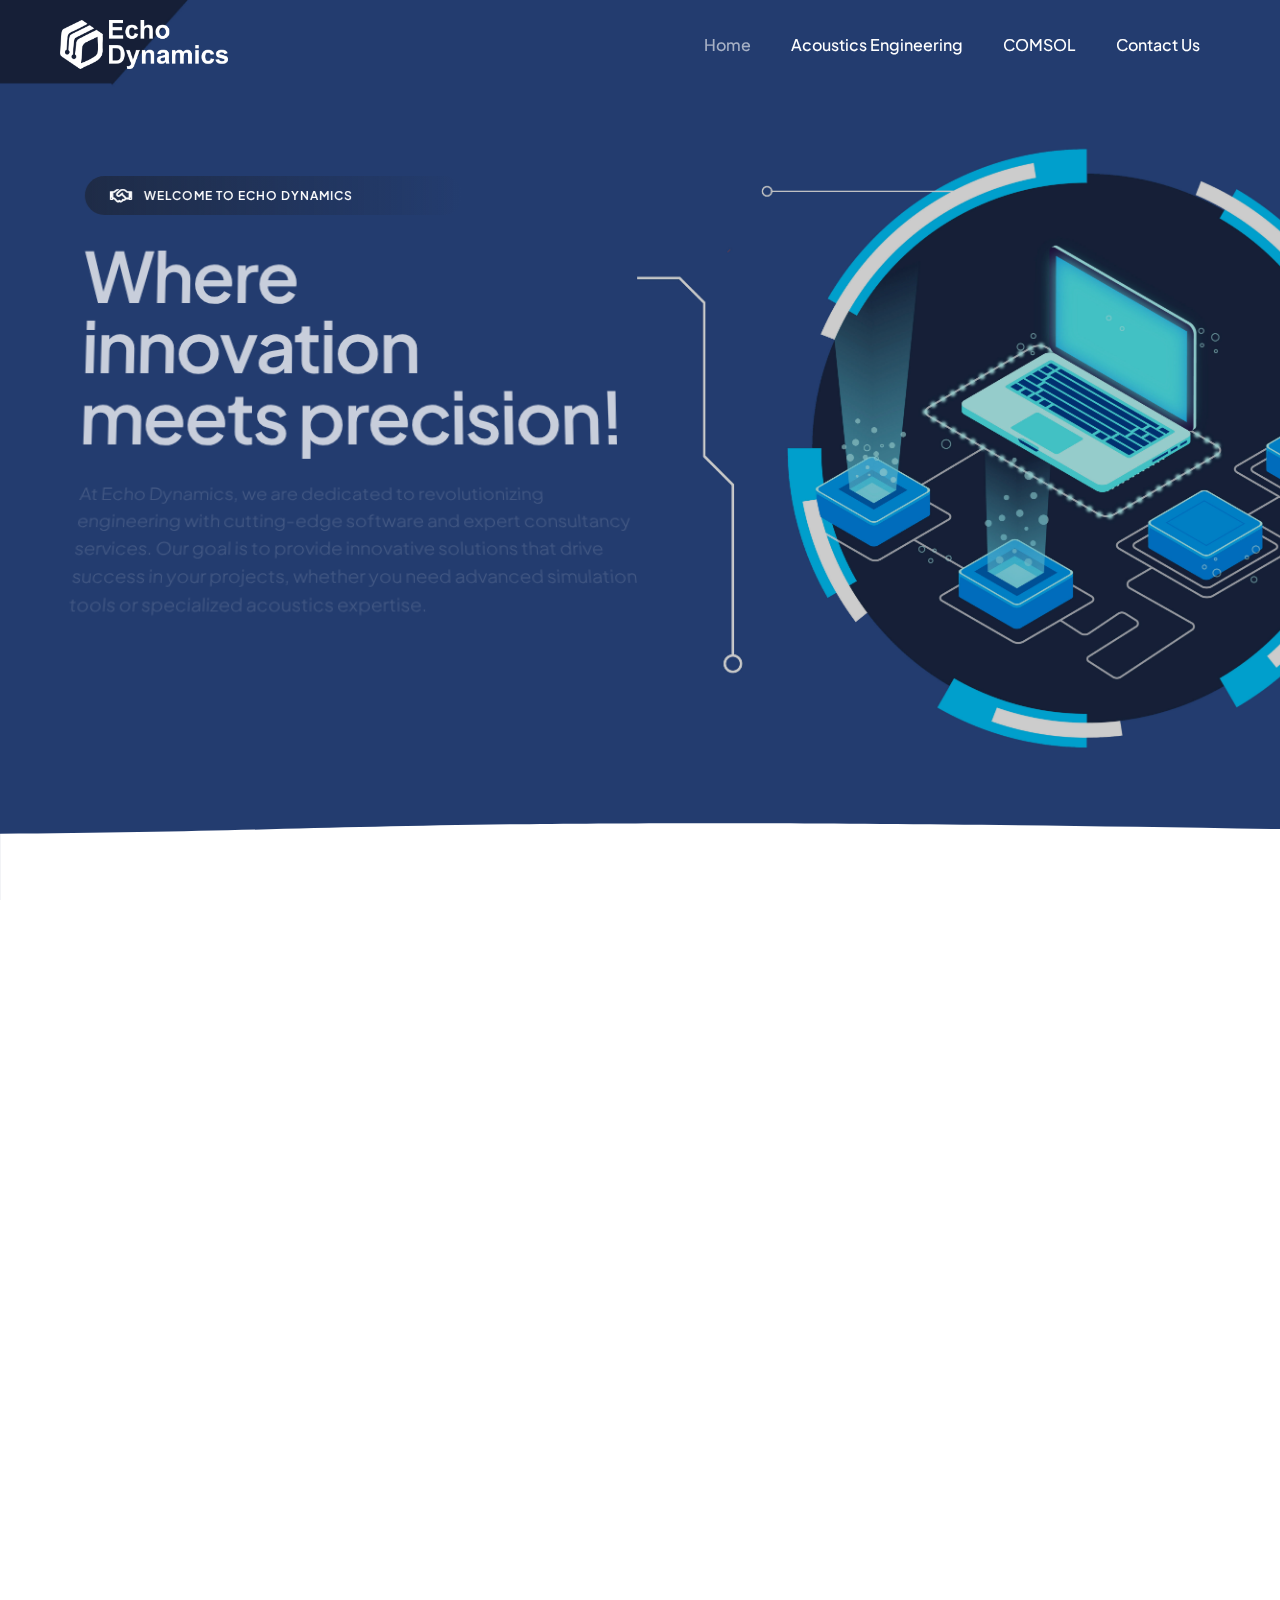
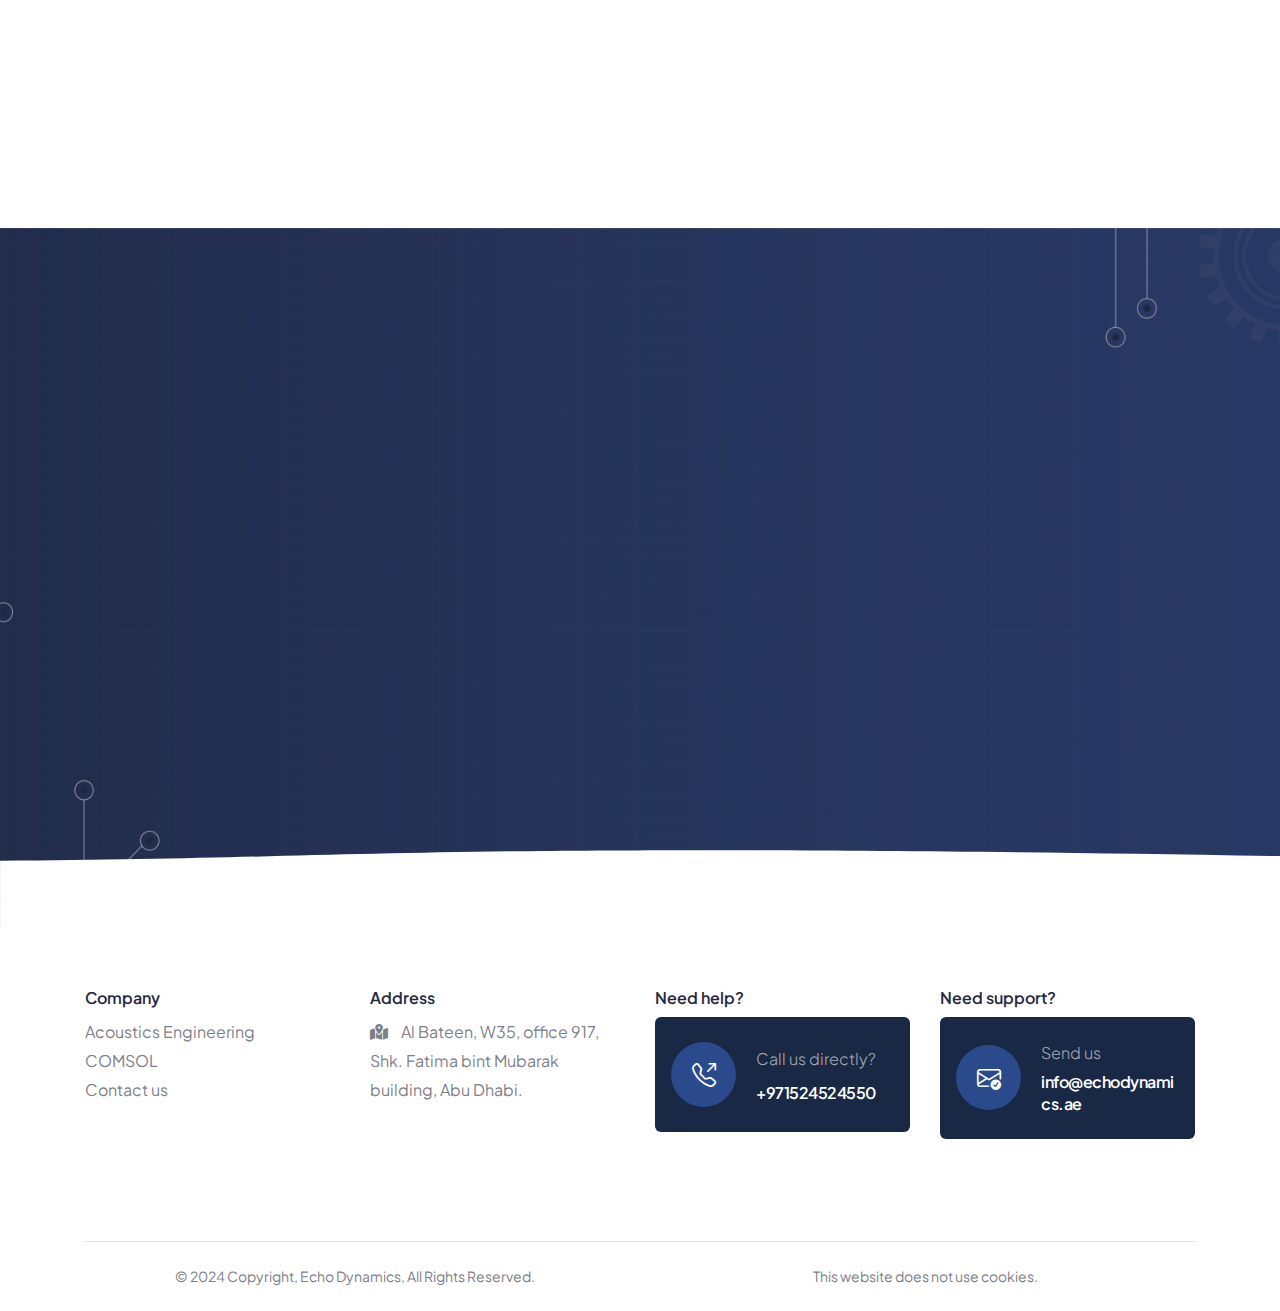
==== commit 088a52cd: "update" ====
--- a/index.html
+++ b/index.html
@@ -176,9 +176,9 @@
                     <div class="container">
                         <div class="row align-items-center justify-content-center" data-anime='{ " perspective": 1200 }'>
                             <div class="col-lg-6 md-mb-50px" data-anime='{ "translateY": [0, 0], "zoom": [1.1, 1], "rotateX": [50, 0], "opacity": [0,1], "duration": 800, "delay": 200, "staggervalue": 300, "easing": "easeOutQuad" }'>
-                                <figure class="position-relative m-0" data-anime='{ "translateY": [0, 0], "perspective": [1200,1200], "scale": [1.1, 1], "rotateX": [50, 0], "opacity": [0,0.7], "duration": 800, "delay": 200, "staggervalue": 300, "easing": "easeOutQuad" }' data-shadow-animation="true" data-bottom-top="transform: translateY(50px)" data-top-bottom="transform: translateY(-50px)">
+                                <div class="position-relative m-0 px-5" style="background-color: transparent;" data-anime='{ "translateY": [0, 0], "perspective": [1200,1200], "scale": [1.1, 1], "rotateX": [50, 0], "opacity": [0,0.7], "duration": 800, "delay": 200, "staggervalue": 300, "easing": "easeOutQuad" }' data-bottom-top="transform: translateY(50px)" data-top-bottom="transform: translateY(-50px)">
                                     <img src="images/logos/comsol_logo.png" alt="" class="w-100 border-radius-5px" data-anime='{ "translateY": [0, 0], "opacity": [0,1], "duration": 800, "delay": 0, "staggervalue": 150, "easing": "easeOutQuad" }'>
-                                </figure>
+                                </div>
                             </div>
                             <div class="col-xl-5 offset-xl-1 col-lg-6 text-center text-md-start" data-anime='{ "el": "childs", "translateY": [30, 0], "opacity": [0,1], "duration": 600, "delay": 0, "staggervalue": 300, "easing": "easeOutQuad" }'>
                                     <span class="ps-25px pe-25px mb-20px text-uppercase text-primary-color fs-12 lh-40 fw-700 border-radius-100px bg-gradient-very-light-gray-transparent d-inline-flex"><i class="bi bi-award fs-16 me-5px"></i>Creative approach</span>
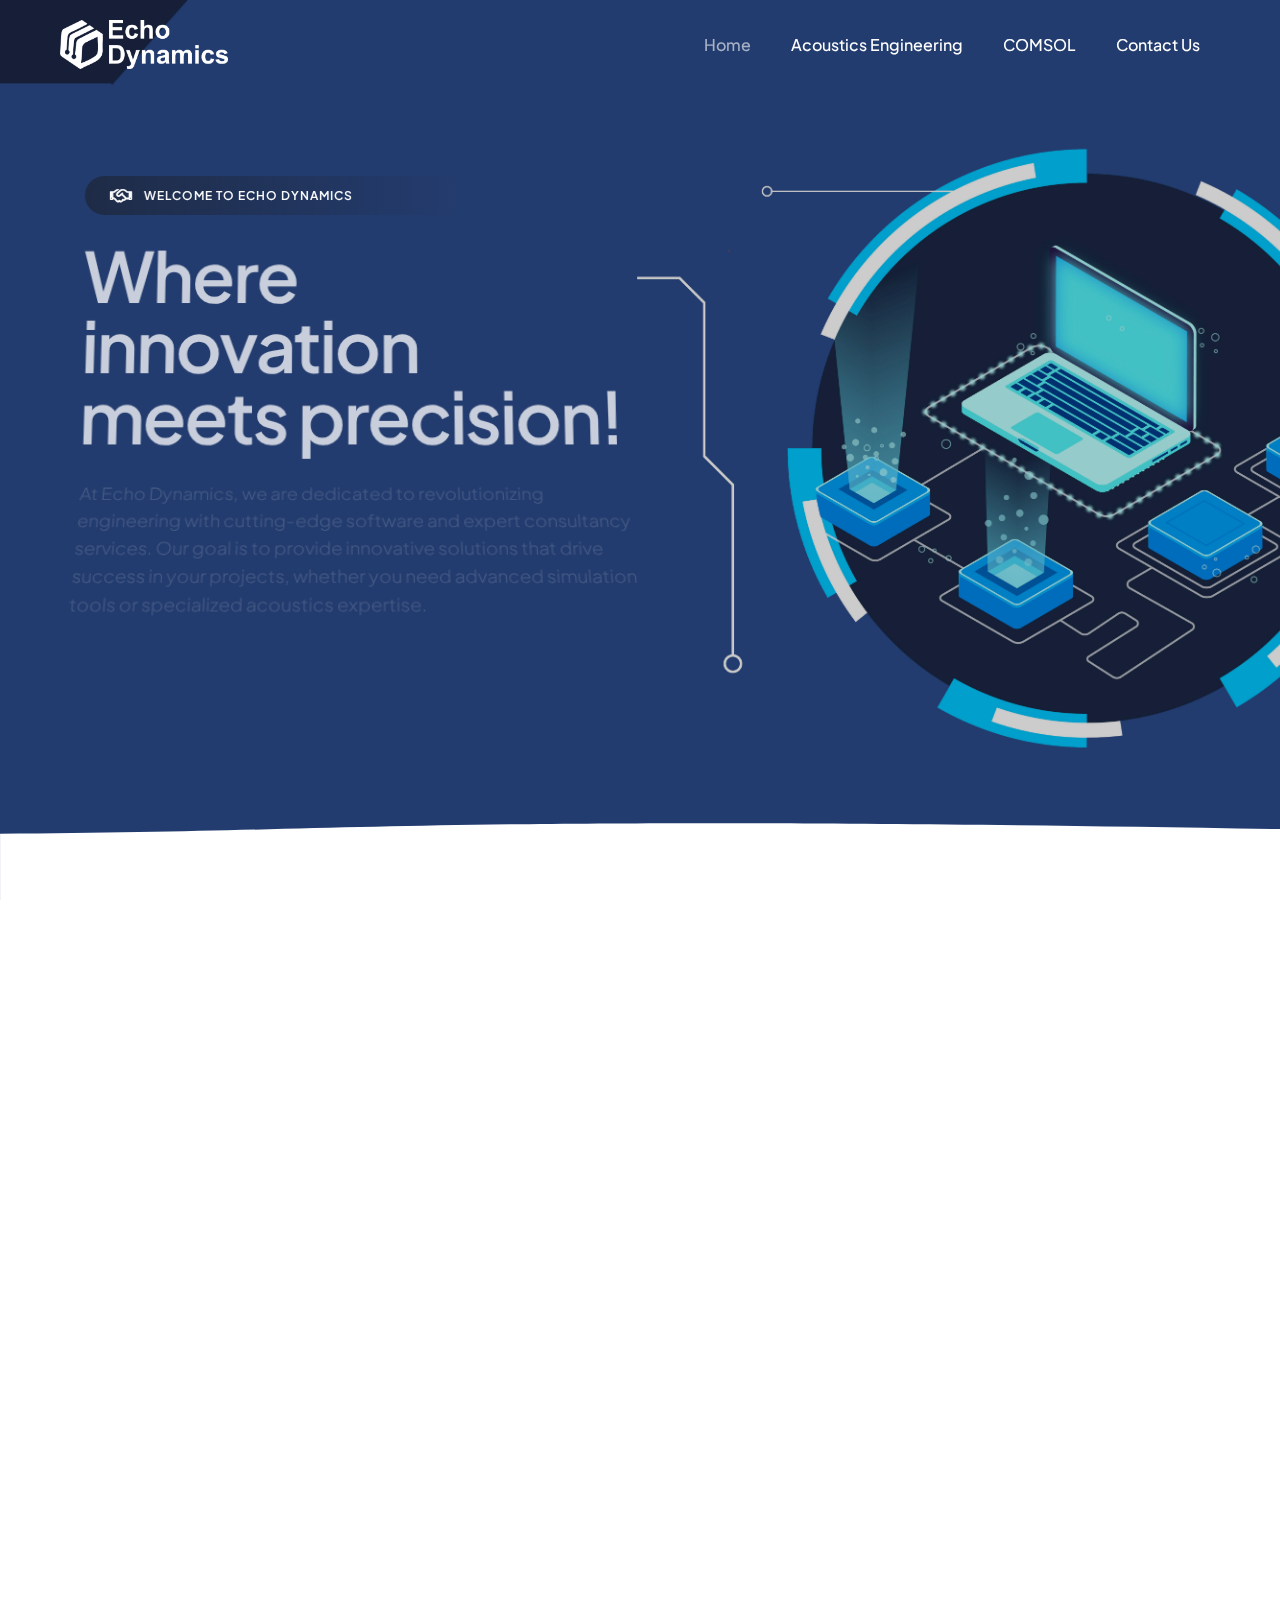
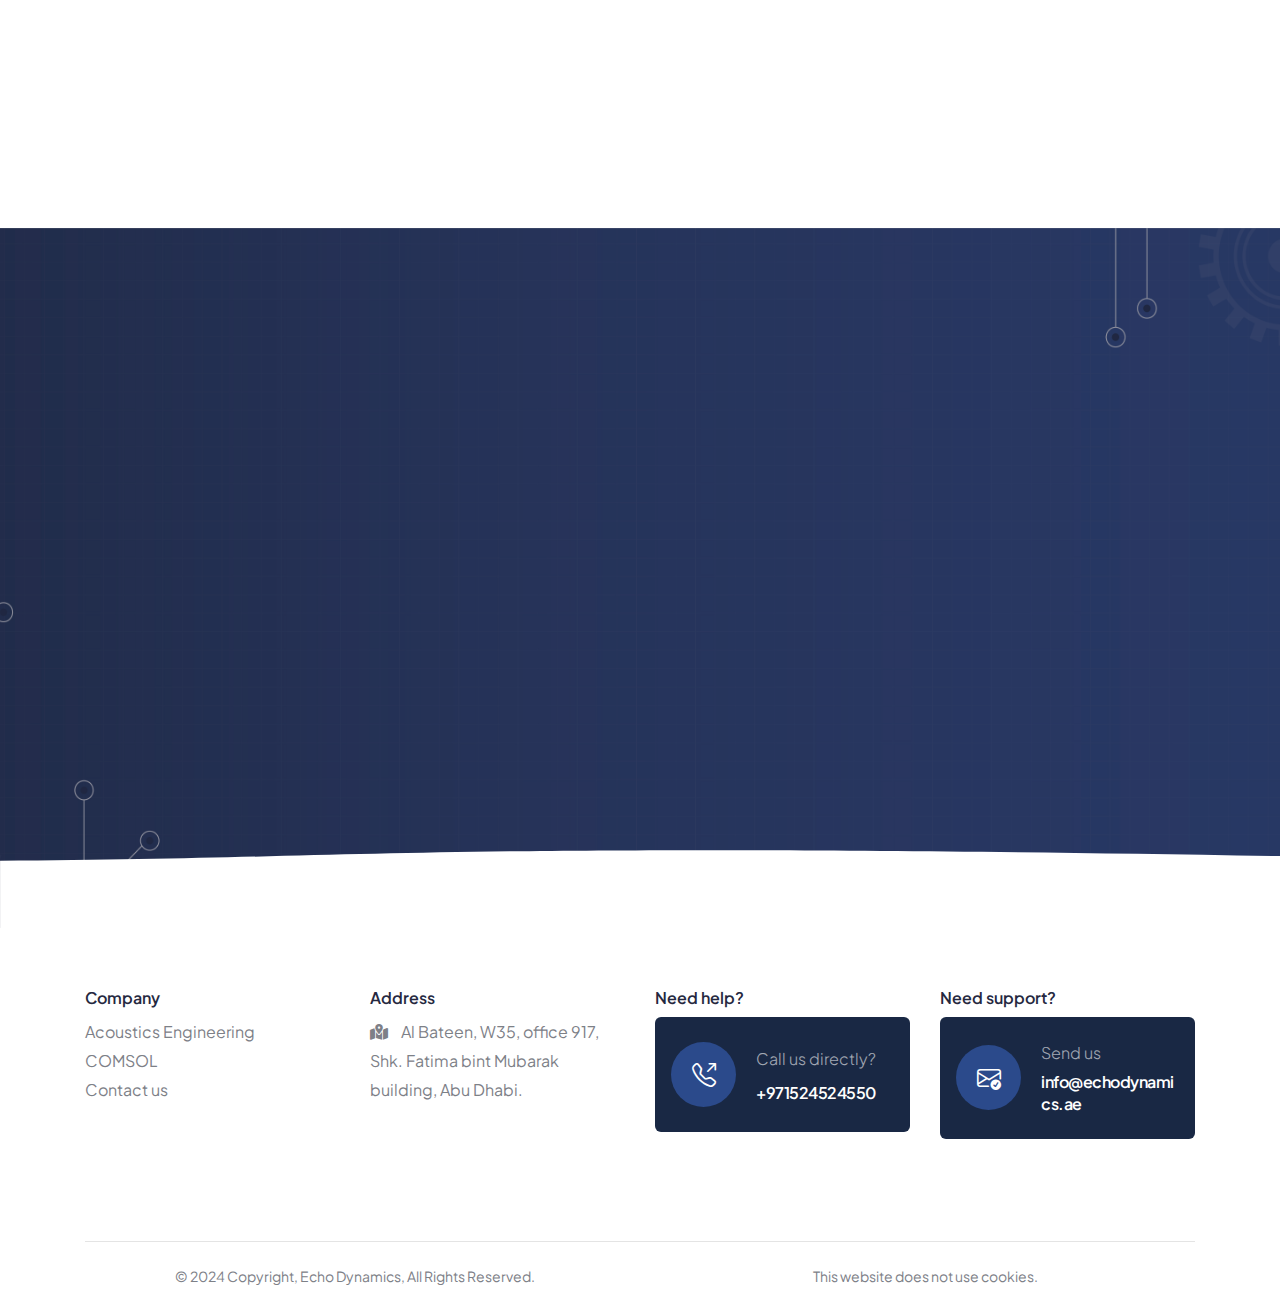
==== commit b6a91df4: "update" ====
--- a/index.html
+++ b/index.html
@@ -181,7 +181,7 @@
                                 </div>
                             </div>
                             <div class="col-xl-5 offset-xl-1 col-lg-6 text-center text-md-start" data-anime='{ "el": "childs", "translateY": [30, 0], "opacity": [0,1], "duration": 600, "delay": 0, "staggervalue": 300, "easing": "easeOutQuad" }'>
-                                    <span class="ps-25px pe-25px mb-20px text-uppercase text-primary-color fs-12 lh-40 fw-700 border-radius-100px bg-gradient-very-light-gray-transparent d-inline-flex"><i class="bi bi-award fs-16 me-5px"></i>Creative approach</span>
+                                    <span class="ps-25px pe-25px mb-20px text-uppercase text-primary-color fs-12 lh-40 fw-700 border-radius-100px bg-gradient-very-light-gray-transparent d-inline-flex"><i class="bi bi-award fs-16 me-5px"></i>Creative insights shaping simulation excellence!</span>
                                     <h3 class="text-dark-gray fs-50 fw-700 ls-minus-2px">Our Software Solutions</h3>
                                     <p class="mb-10px sm-mb-25px">We proudly represent COMSOL Multiphysics as the sole distributor for the Arab Countries. COMSOL Multiphysics is a leading simulation software that provides a powerful platform for modeling and analyzing complex systems across multiple physics domains. This versatile tool enables you to tackle intricate engineering challenges with precision and accuracy</p>
                             </div>
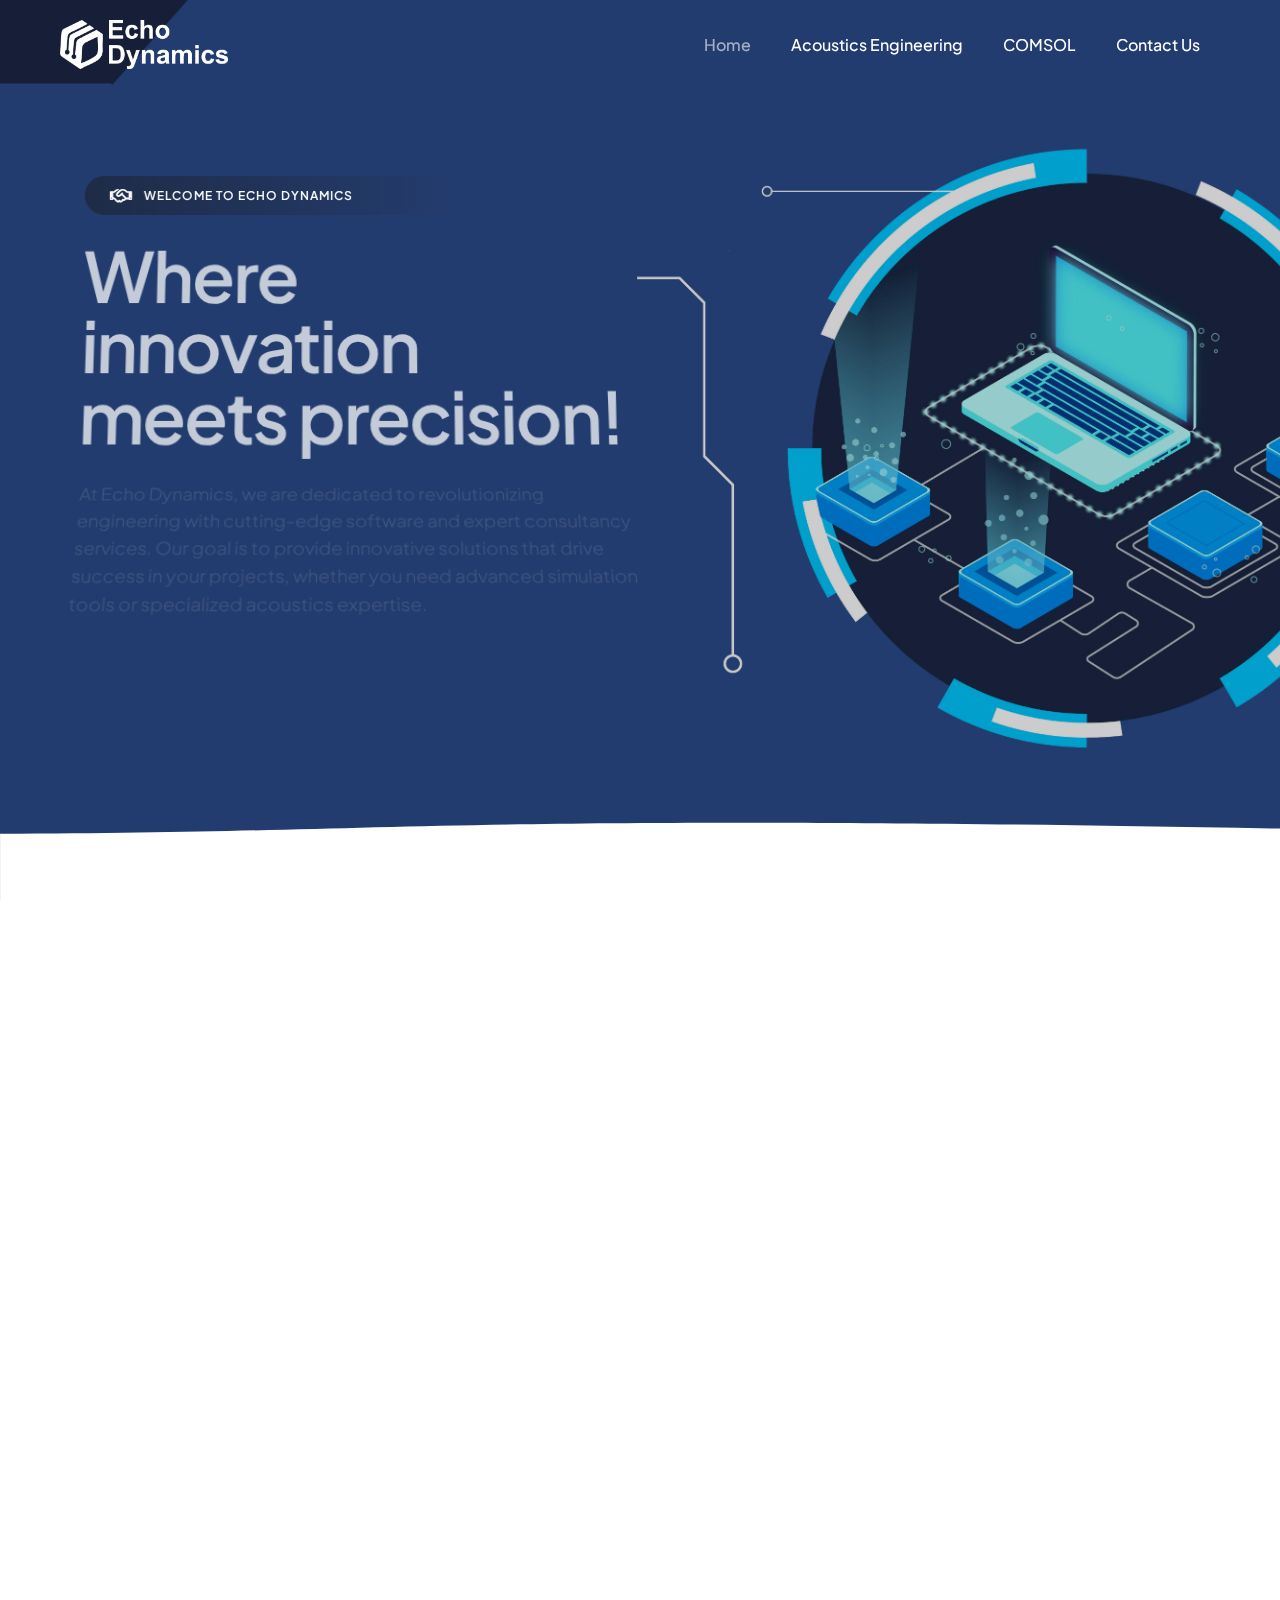
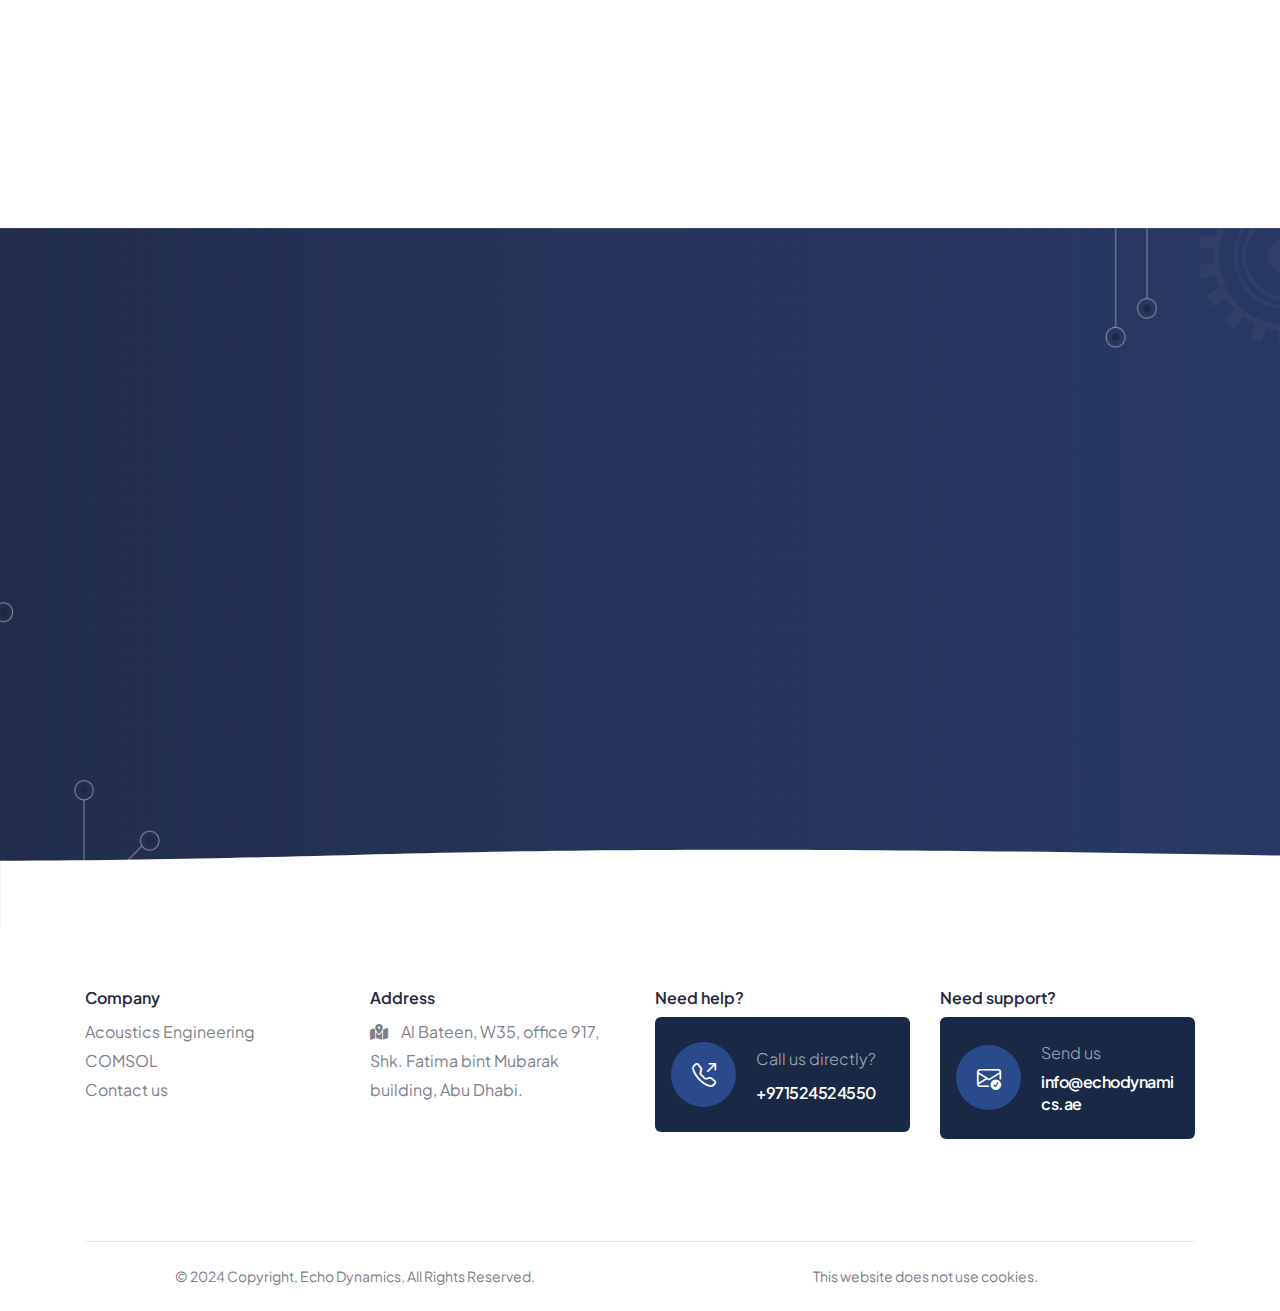
==== commit 41aaae3c: "update" ====
--- a/index.html
+++ b/index.html
@@ -197,7 +197,7 @@
             <div class="container h-100"> 
                 <div class="row align-items-center justify-content-center h-100">
                     <div class="col-xl-8 col-lg-10 mb-9 md-mb-15 position-relative z-index-1 text-center d-flex flex-wrap align-items-center justify-content-center" data-anime='{ "el": "childs", "translateY": [50, 0], "opacity": [0,1], "duration": 600, "delay": 0, "staggervalue": 300, "easing": "easeOutQuad" }'>   
-                        <span class="ps-25px pe-25px pt-5px pb-5px mb-25px text-uppercase text-white fs-12 ls-1px fw-600 border-radius-100px bg-gradient-dark-gray-transparent d-inline-flex align-items-center text-start sm-lh-20"><i class="bi bi-megaphone text-white d-inline-block align-middle icon-small me-10px"></i> Let's make something great work together.</span>
+                        <span class="ps-25px pe-25px pt-5px pb-5px mb-25px text-uppercase text-white fs-12 ls-1px fw-600 border-radius-100px bg-gradient-dark-gray-transparent d-inline-flex align-items-center text-start sm-lh-20"><i class="bi bi-megaphone text-white d-inline-block align-middle icon-small me-10px"></i> Let's partner to create something remarkable together!</span>
                         <h1 class="text-white fw-600 ls-minus-2px mb-50px">Expert Acoustics Engineering Consultancy</h1> 
                         <!-- <a href="#" > -->
                             <!-- <span class="btn btn-extra-large btn-switch-text btn-gradient-purple-pink btn-rounded me-10px pt-2"> -->
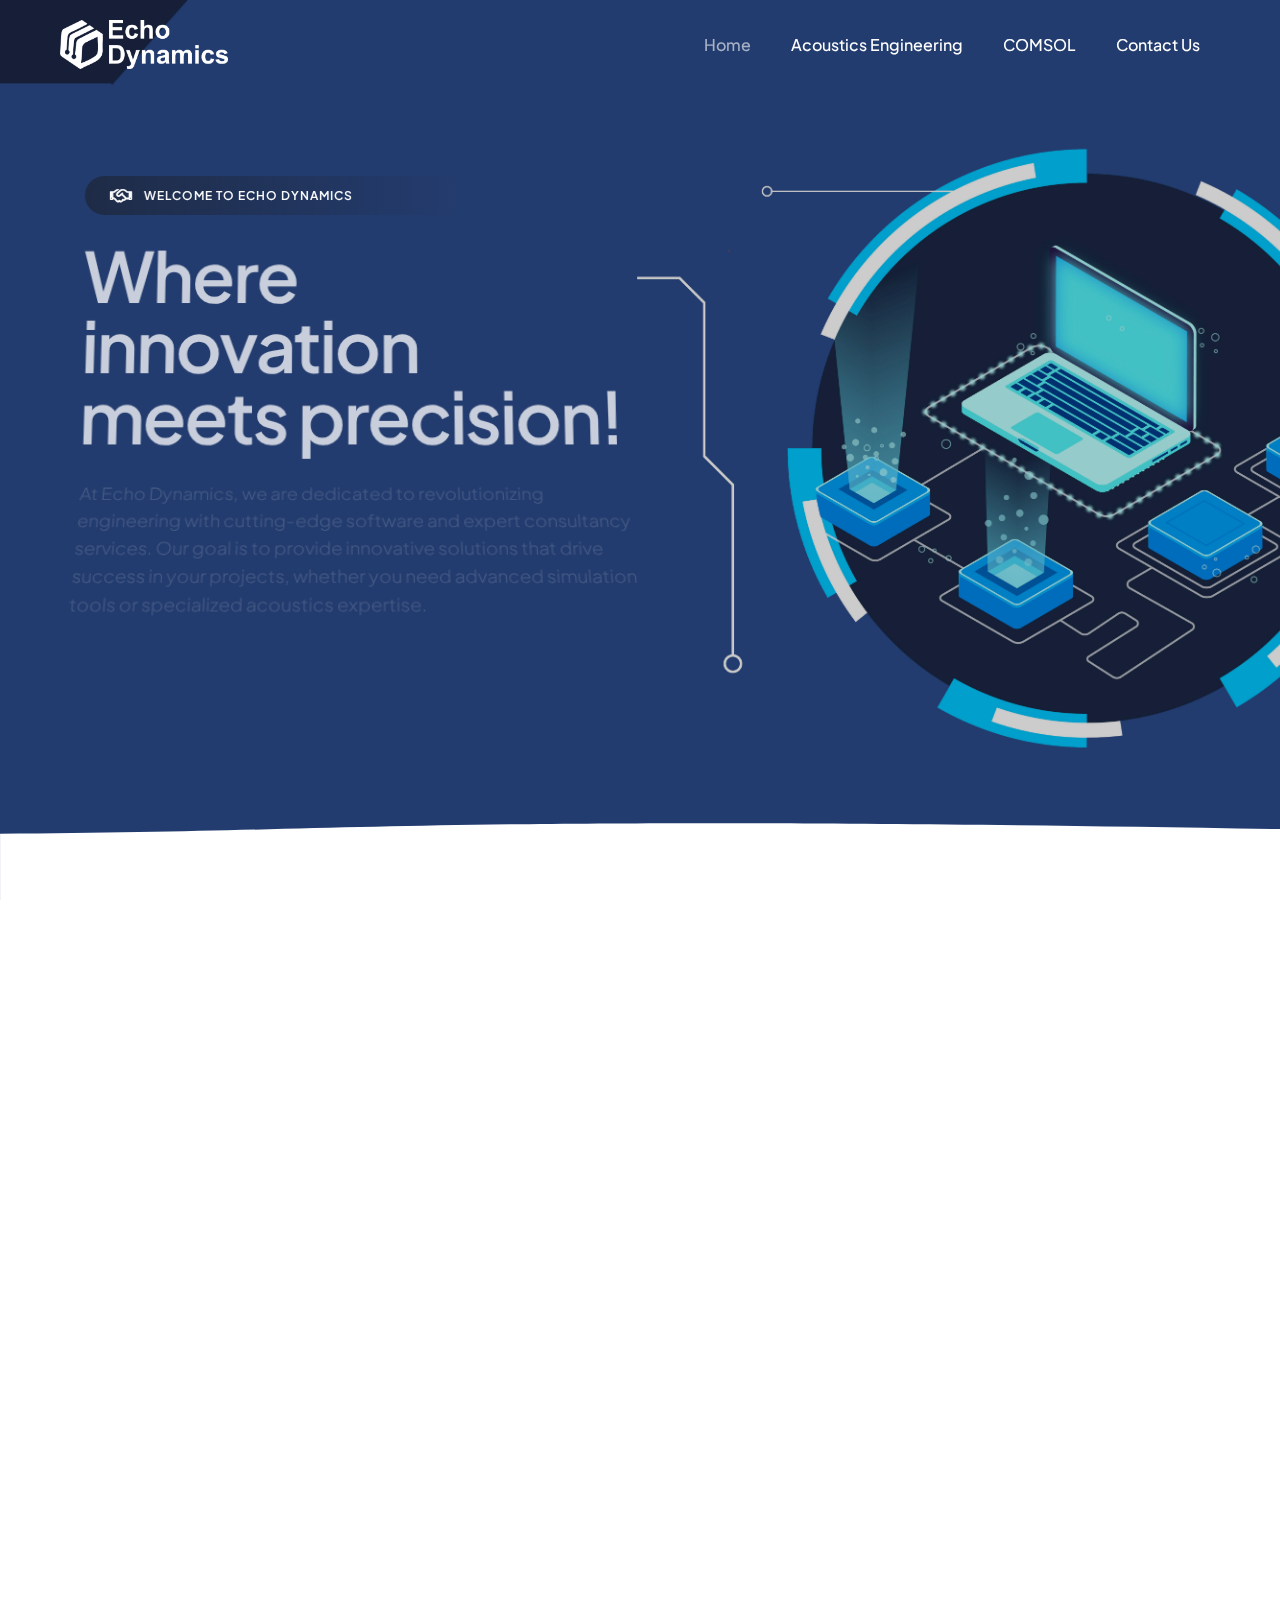
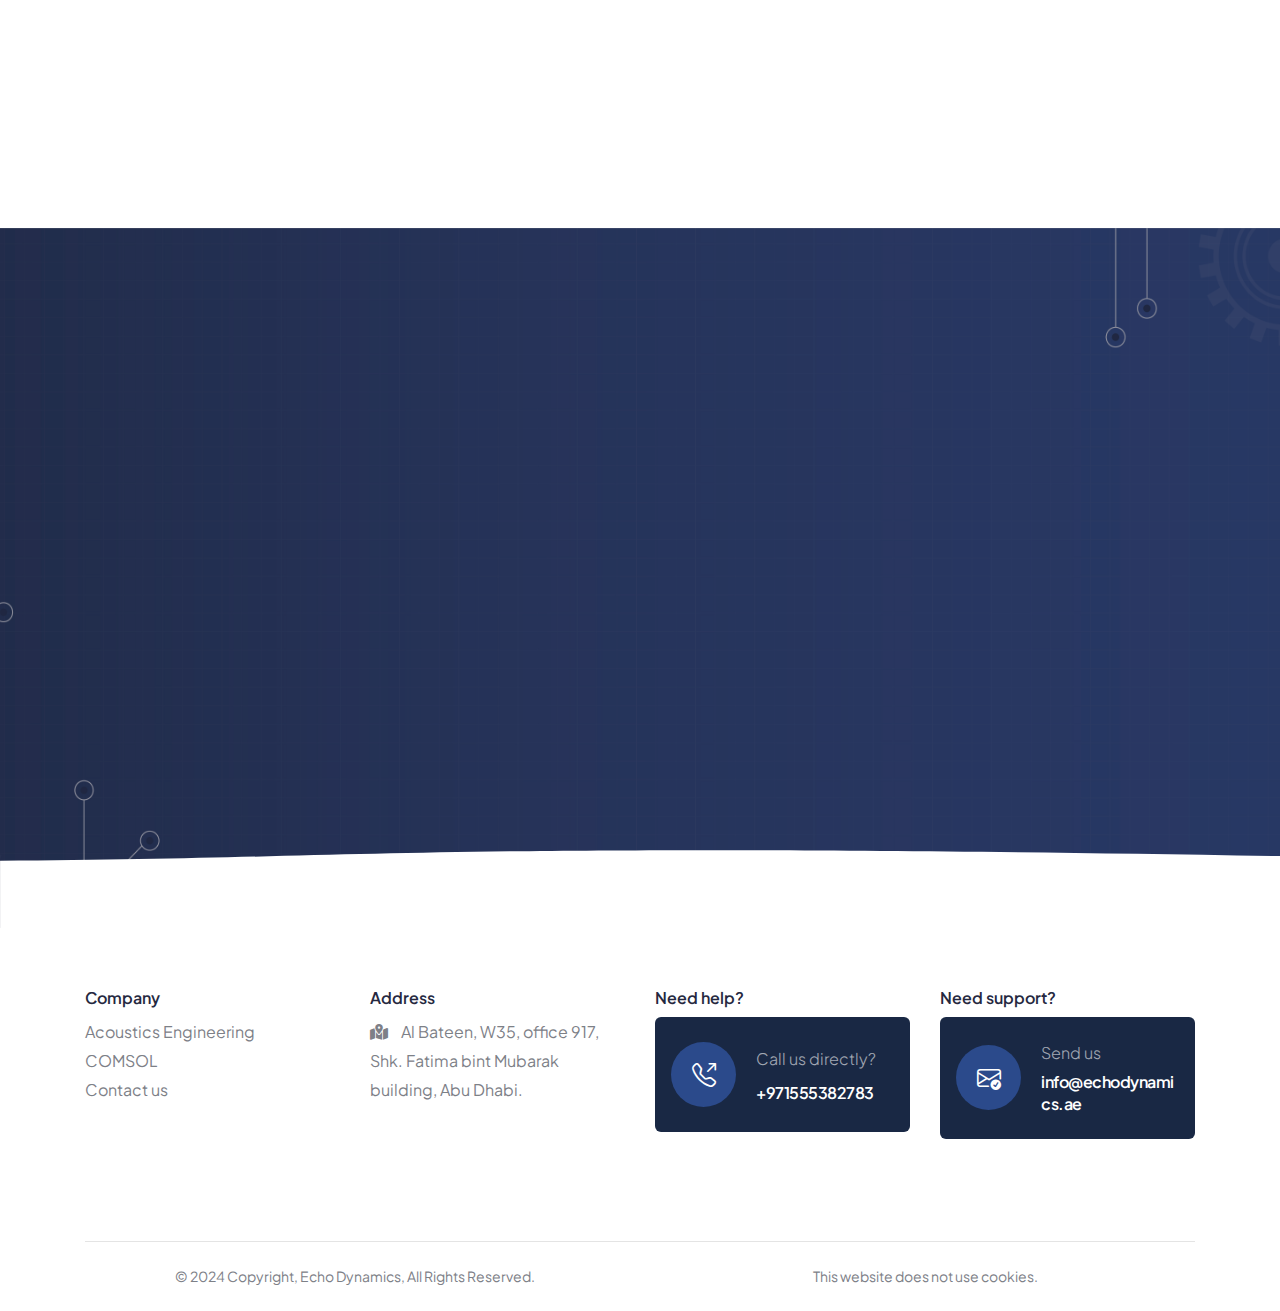
==== commit c870b9dd: "u" ====
--- a/index.html
+++ b/index.html
@@ -295,7 +295,7 @@
                                 </div>
                                 <div class="feature-box-content last-paragraph-no-margin">
                                     <span class="lh-22 mb-10px d-block text-white opacity-6 fw-300">Call us directly?</span>
-                                    <span class="text-white fs-20 fw-500 lh-22 d-block"><a href="tel:+971524524550" class="text-white h6 fw-600">+971524524550</a></span>
+                                    <span class="text-white fs-20 fw-500 lh-22 d-block"><a href="tel:+971555382783" class="text-white h6 fw-600">+971555382783</a></span>
                                 </div>
                             </div>
                         </div>
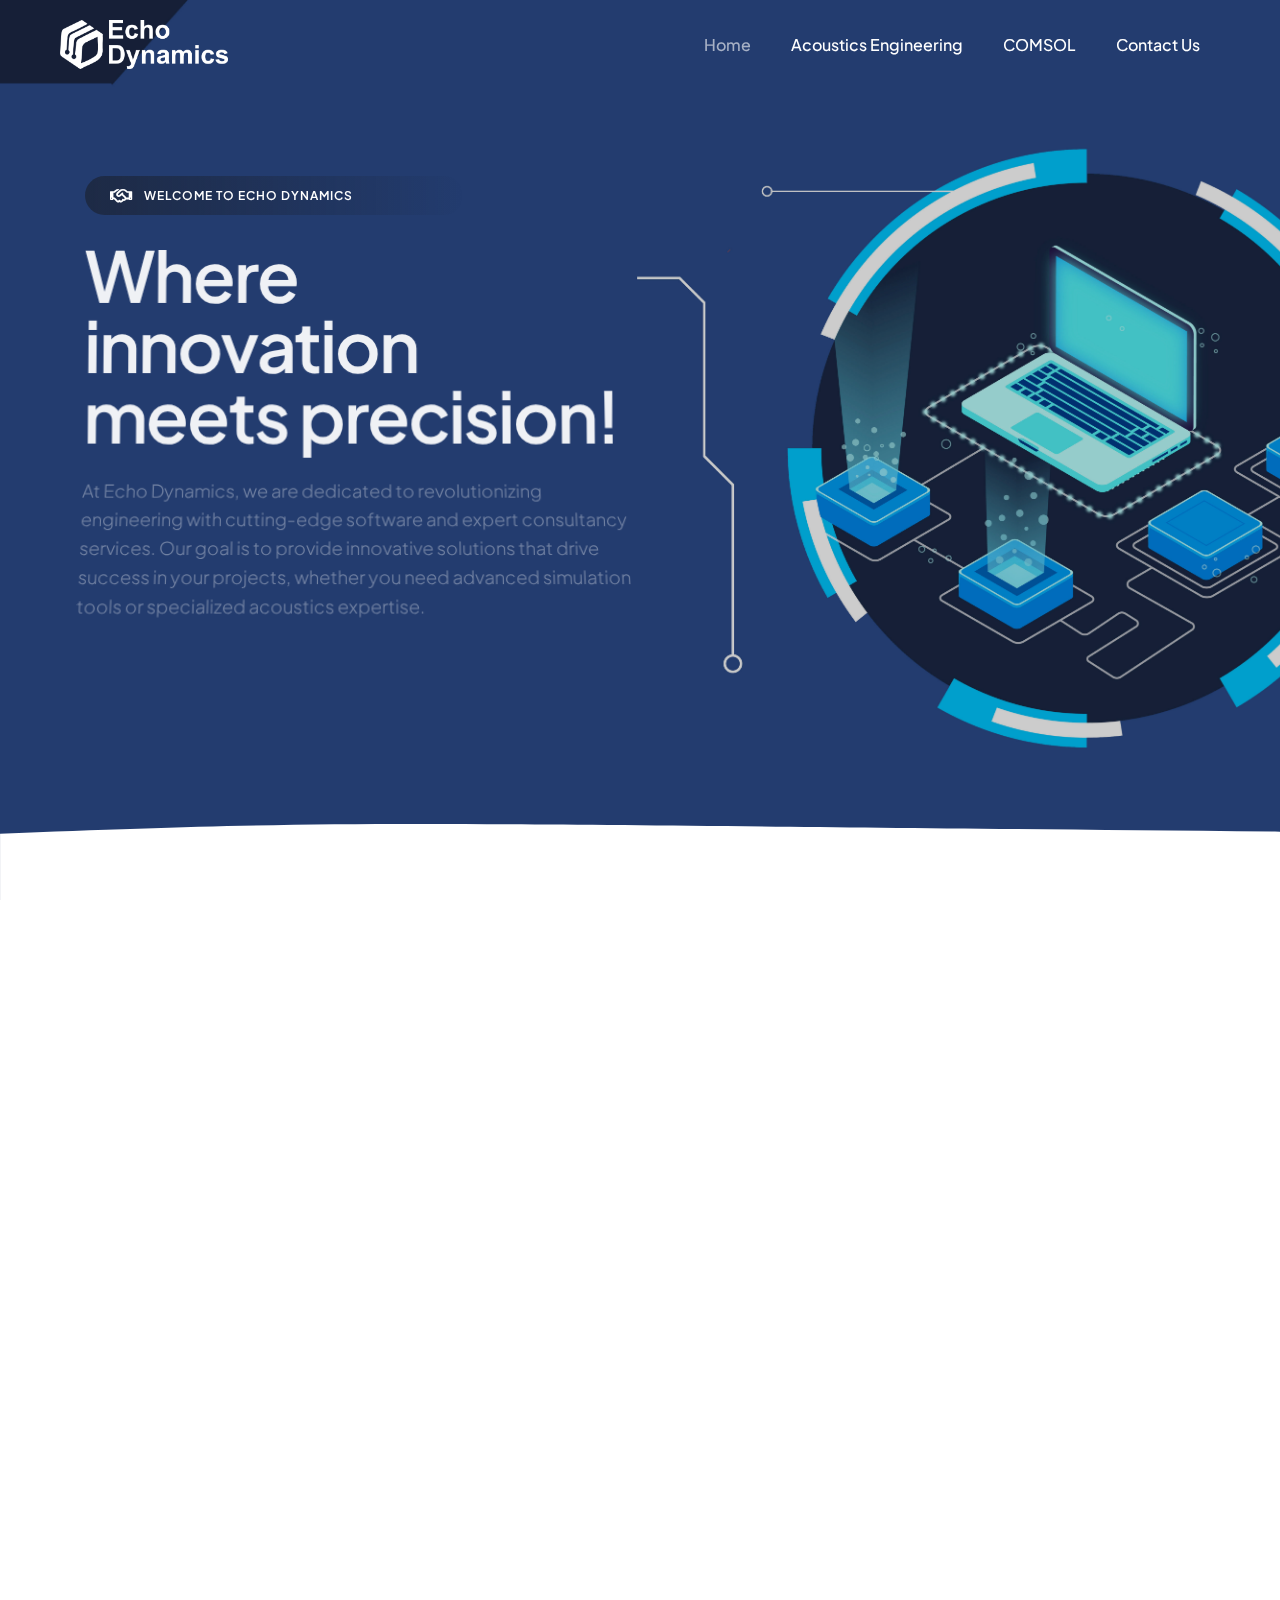
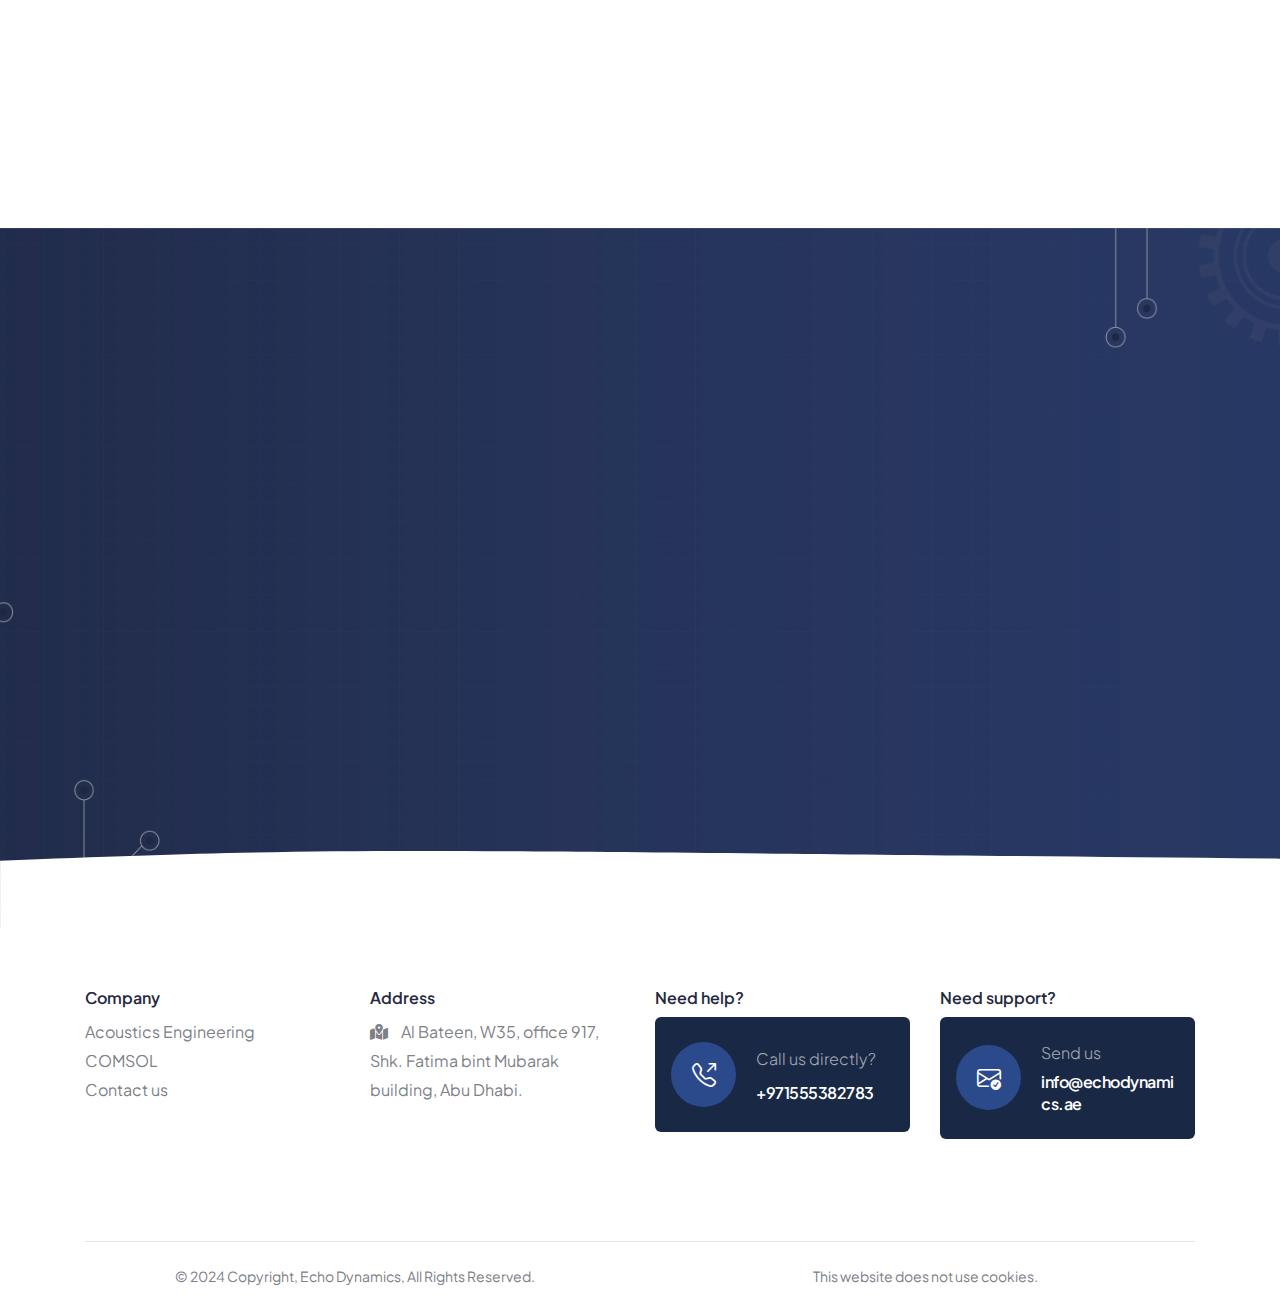
==== commit ad350ab5: "u" ====
--- a/index.html
+++ b/index.html
@@ -265,8 +265,8 @@
                         <span class="fw-600 d-block text-dark-gray mb-5px">Company</span>
                         <ul>
                             <!-- <li><a href="demo-it-business-about.html">About</a></li> -->
-                            <li><a href="demo-it-business-case-studies.html">Acoustics Engineering</a></li>
-                            <li><a href="demo-it-business-case-studies.html">COMSOL</a></li>
+                            <li><a href="acoustics.html">Acoustics Engineering</a></li>
+                            <li><a href="comsol.html">COMSOL</a></li>
                             <li><a href="#footer">Contact us</a></li>
                         </ul>
                     </div>
